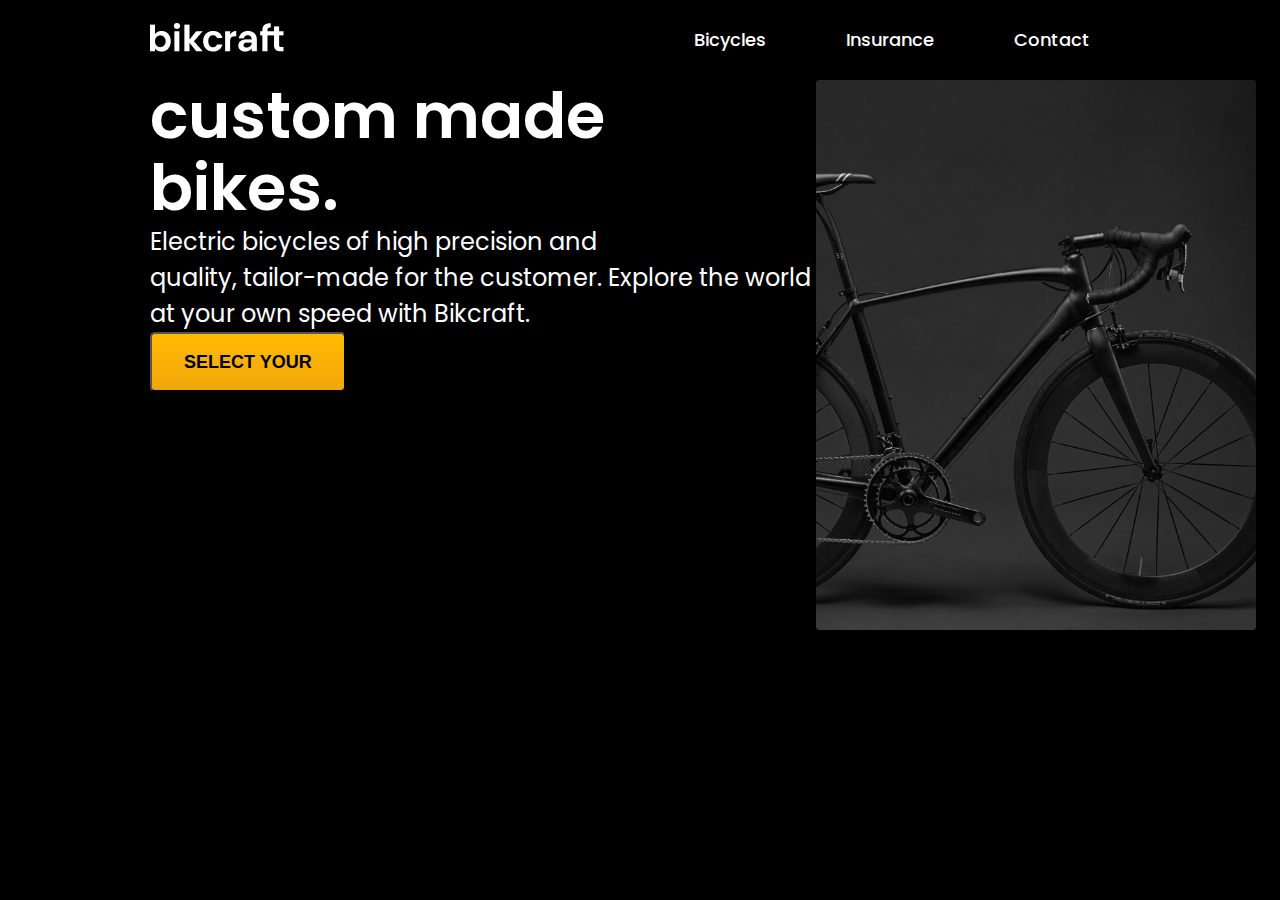
==== index.html @ d9b45c1e "bicycle-project start" ====
<!DOCTYPE html>
<html lang="en">

<head>
  <meta charset="UTF-8">
  <meta http-equiv="X-UA-Compatible" content="IE=edge">
  <meta name="viewport" content="width=device-width, initial-scale=1.0">
  <title>Bicycle</title>
  <link rel="stylesheet" href="style.css">
</head>

<body>
  <!-- header and Home start -->
  <header>
    <!-- Nav Start -->
    <nav>
      <div class="logo">
        <img src="./images/logo.png" alt="">
      </div>
      <ul>
        <li><a href="">Bicycles</a></li>
        <li><a href="">Insurance</a></li>
        <li><a href="">Contact</a></li>
      </ul>
      <div class="menu-bar">
        <img src="./images/menu-bar.png" alt="menu-bar">
      </div>
    </nav>
    <!-- Nav End -->

    <!-- home section start -->
      <section class="home">
        <div class="home-text">
          <h1>custom made <br> bikes.</h1>
          <p>
            Electric bicycles of high precision and <br> quality, tailor-made for the customer. Explore the world <br> at your own speed with Bikcraft.</p>
            <div class="home-btn">
              <button>select your</button>
            </div>
        </div>
        <div class="home-img">
          <img src="./images/home-img.svg" alt="">
        </div>
      </section>
    <!-- home section end -->
  </header>
  <!-- header and Home End -->



  
  

</body>

</html>
---- style.css ----
@import url('https://fonts.googleapis.com/css2?family=Poppins&display=swap');

:root{
  --display: flex;
  --justify: center;
  --align: center;
}
*{
  margin: 0;
  padding: 0;
  box-sizing: border-box;
}
body{
  font-family: 'Poppins', sans-serif;
  color: #FFFFFF;
  font-style: normal;
}

/* header part Start */
header{
  height: 100vh;
  background: #000000;
  padding: 0 150px;
  
}
nav{
  height: 80px;
  display: var(--display);
  justify-content: space-between;
  align-items: var(--align);
}
ul{
  list-style: none;
  display: var(--display);
}
ul li a{
  text-decoration: none;
  padding: 32px 40px;
  font-weight: 500;
  font-size: 18px;
  line-height: 32px;
  color: #FFFFFF;
}
.menu-bar{
  display: none;
}
/* navbar end */
/* Home section start */
.home{
  display: var(--display);
  position: relative;
}
.home-text{
  
}
.home-text h1{
  font-weight: 600;
  font-size: 64px;
  line-height: 72px;
}
.home-text p{
  font-weight: 400;
  font-size: 24px;
  line-height: 36px;
}
.home-text button{
  background: linear-gradient(180deg, #FFBB00 0%, #F2A60C 100%);
  border-radius: 5px;
  padding: 16px 32px;
  font-weight: 600;
  font-size: 18px;
  line-height: 24px;
  text-transform: uppercase;
}
.home-img img{
  width: 450px;
  height: 550px;
  position: absolute;
}

/* home section end */













/* media query start */

/* 1024px */
@media screen and (max-width: 1024px) {
  header{
    justify-content: var(--justify);
    padding: 0 10px;
  }
}


/* 768px */
@media screen and (max-width: 768px) {
 .menu-bar{
  display: block;
 } 
 nav ul{
  display: none;
 }
}
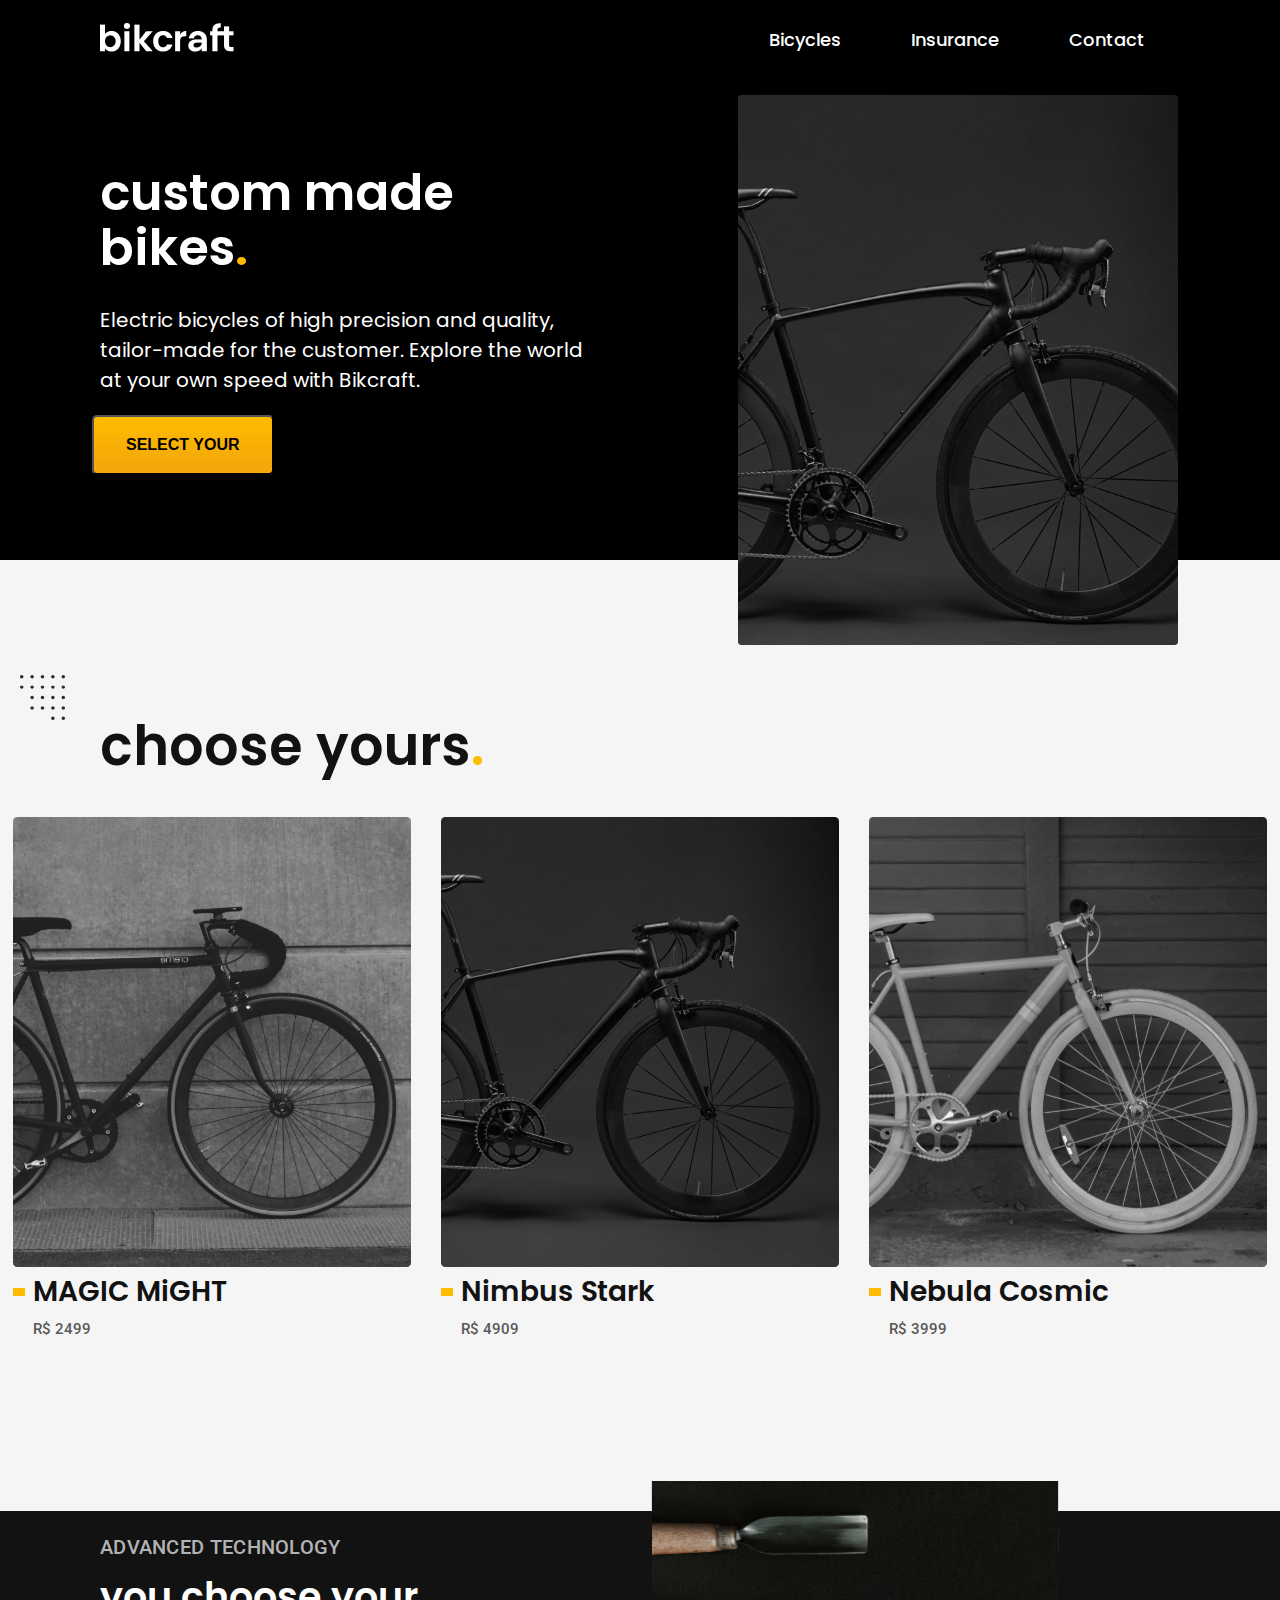
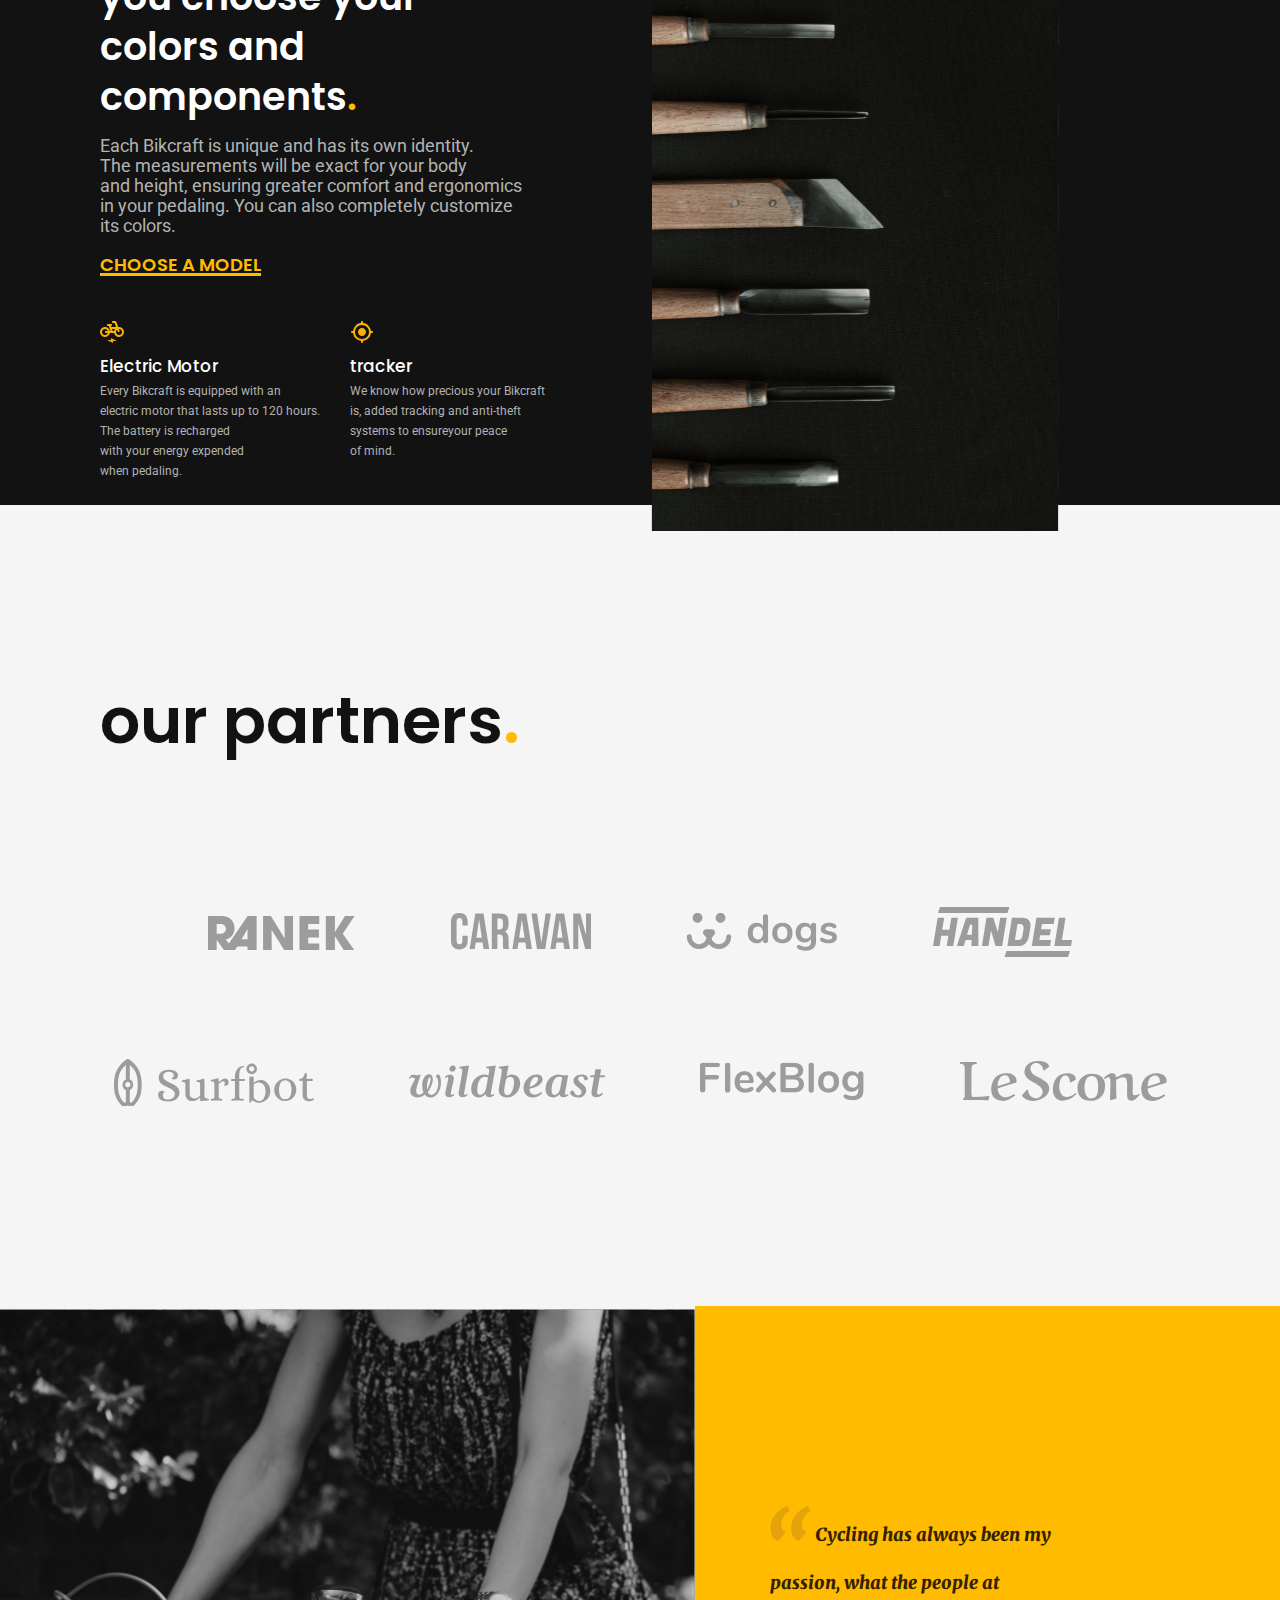
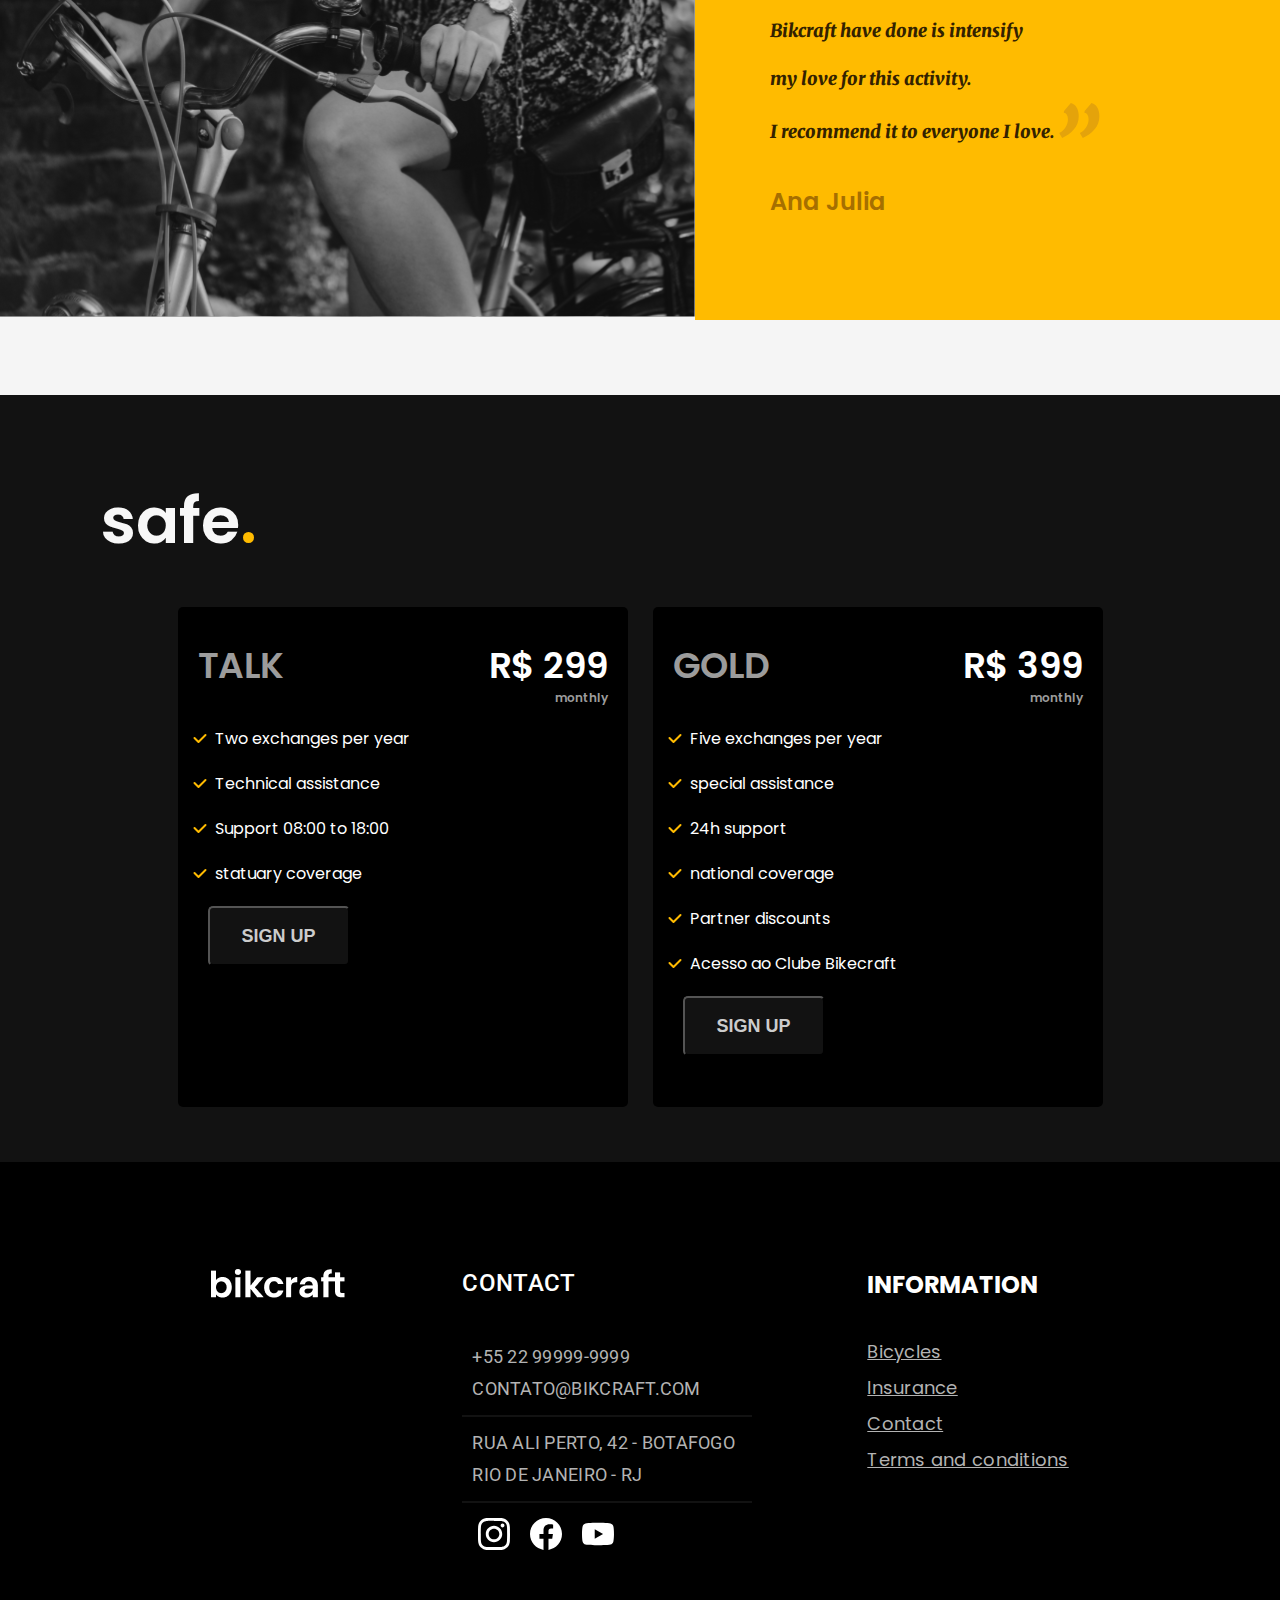
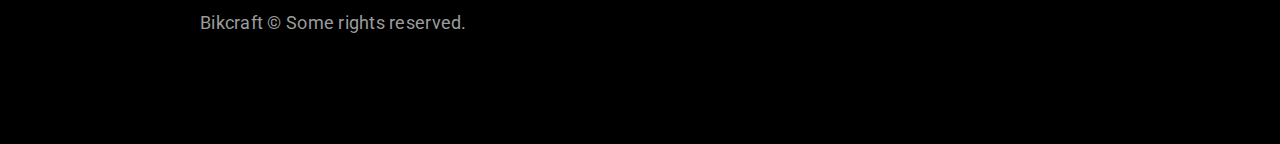
==== commit 3db40fb1: "- first page complete" ====
--- a/index.html
+++ b/index.html
@@ -27,29 +27,243 @@
       </div>
     </nav>
     <!-- Nav End -->
-
-    <!-- home section start -->
-      <section class="home">
-        <div class="home-text">
-          <h1>custom made <br> bikes.</h1>
-          <p>
-            Electric bicycles of high precision and <br> quality, tailor-made for the customer. Explore the world <br> at your own speed with Bikcraft.</p>
-            <div class="home-btn">
-              <button>select your</button>
-            </div>
-        </div>
-        <div class="home-img">
-          <img src="./images/home-img.svg" alt="">
-        </div>
-      </section>
-    <!-- home section end -->
   </header>
-  <!-- header and Home End -->
-
-
-
-  
-  
+  <!-- header End -->
+
+  <!-- home section start -->
+  <section class="home">
+    <div class="home-text">
+      <h1>custom made <br> bikes<span>.</span></h1>
+      <p>
+        Electric bicycles of high precision and quality, <br> tailor-made for the customer. Explore the world <br> at
+        your own speed with Bikcraft.</p>
+      <div class="home-btn">
+        <button>select your</button>
+      </div>
+    </div>
+    <div class="home-img">
+      <img src="./images/home-img.svg" alt="">
+    </div>
+    <div class="design">
+      <img src="./images/dec.svg" alt="">
+    </div>
+  </section>
+  <!-- home section end -->
+
+  <!-- choise section start -->
+
+  <section class="choises">
+    <h1>CHOOSE YOURS<span>.</span></h1>
+    <div class="choise-lists">
+      <div class="choise-list">
+        <img src="./images/cycle1.svg" alt="">
+        <div class="title">
+          <div class="line"> </div>
+          <p>MAGIC MiGHT</p>
+        </div>
+        <h6>R$ 2499</h6>
+      </div>
+      <div class="choise-list">
+        <img src="./images/cycle2.svg" alt="">
+        <div class="title">
+          <div class="line"> </div>
+          <p>Nimbus Stark</p>
+        </div>
+        <h6>R$ 4909</h6>
+      </div>
+      <div class="choise-list">
+        <img src="./images/cycle3.svg" alt="">
+        <div class="title">
+          <div class="line"> </div>
+          <p>Nebula Cosmic</p>
+        </div>
+        <h6>R$ 3999</h6>
+      </div>
+    </div>
+  </section>
+  <!-- choise section end -->
+  <!-- components section start -->
+  <section class="components">
+
+    <div class="components-details">
+      <h3>Advanced technology</h3>
+      <h2>You choose your <br> colors and <br> components<span>.</span></h2>
+      <p>Each Bikcraft is unique and has its own identity. <br> The measurements will be exact for your body <br> and
+        height, ensuring greater comfort and ergonomics <br> in your pedaling. You can also completely customize <br>
+        its colors.</p>
+      <h6> <a href="">CHOOSE A MODEL</a></h6>
+      <div class="choise-components">
+        <div class="component">
+          <img src="./images/eletrica.svg" alt="">
+          <h4>Electric Motor</h4>
+          <p>Every Bikcraft is equipped with an <br> electric motor that lasts up to 120 hours. <br> The battery is
+            recharged <br> with your energy expended <br> when pedaling.</p>
+        </div>
+        <div class="component">
+          <img src="./images/rastreador.svg" alt="">
+          <h4>tracker</h4>
+          <p>We know how precious your Bikcraft <br> is, added tracking and anti-theft <br> systems to ensureyour peace
+            <br> of mind.</p>
+        </div>
+      </div>
+    </div>
+
+    <div class="components-imgs">
+      <img src="./images/components.svg" alt="">
+    </div>
+  </section>
+  <!-- components section End -->
+
+  <!-- our-partners section strat -->
+  <section class="our-partners">
+    <h3>Our partners<span>.</span></h3>
+    <div class="partners-list">
+      <div class="partner-list">
+        <img src="./images/ranek.svg" alt="">
+        <img src="./images/caravan.svg" alt="">
+        <img src="./images/dogs.svg" alt="">
+        <img src="./images/handel.svg" alt="">
+      </div>
+      <div class="partner-list">
+        <img src="./images/surfbot.svg" alt="">
+        <img src="./images/wildbeast.svg" alt="">
+        <img src="./images/flexblog.svg" alt="">
+        <img src="./images/lescone.svg" alt="">
+      </div>
+    </div>
+  </section>
+  <!-- our-partners section end -->
+
+  <!-- testimonial section start -->
+  <section class="testimonial">
+    <div class="testimonial-img">
+      <img src="./images/testimonial.svg" alt="">
+    </div>
+    <div class="testimonial-text">
+      <img src="./images/“.svg" alt="">
+      <p>
+        Cycling has always been my <br> passion, what the people at <br> Bikcraft have done is intensify <br> my love
+        for this activity. <br> I recommend it to everyone I love.</p>
+      <img src="./images/”.svg" alt="">
+      <h4>Ana Julia</h4>
+    </div>
+  </section>
+  <!-- testimonial section end -->
+  <!-- plans section start -->
+  <section class="our-plans">
+    <h1>safe<span>.</span></h1>
+    <div class="plans">
+
+      <div class="plan">
+        <div class="name-price">
+          <h3>TALK</h3>
+          <div>
+            <h2>R$ 299</h2>
+            <p>monthly</p>
+          </div>
+        </div>
+
+        <div class="features">
+          <img src="./images/truemark.svg" alt="">
+          <p>Two exchanges per year</p>
+        </div>
+        <div class="features">
+          <img src="./images/truemark.svg" alt="">
+          <p>Technical assistance</p>
+        </div>
+        <div class="features">
+          <img src="./images/truemark.svg" alt="">
+          <p>Support 08:00 to 18:00</p>
+        </div>
+        <div class="features">
+          <img src="./images/truemark.svg" alt="">
+          <p>statuary coverage</p>
+        </div>
+        <div class="sign-up-btn">
+          <button>SIGN UP</button>
+        </div>
+      </div>
+
+      <div class="plan">
+        <div class="name-price">
+          <h3>GOLD
+          </h3>
+          <div>
+            <h2>R$ 399</h2>
+            <p>monthly</p>
+          </div>
+        </div>
+        <div class="features">
+          <img src="./images/truemark.svg" alt="">
+          <p>
+            Five exchanges per year</p>
+        </div>
+        <div class="features">
+          <img src="./images/truemark.svg" alt="">
+          <p>special assistance</p>
+        </div>
+        <div class="features">
+          <img src="./images/truemark.svg" alt="">
+          <p>
+            24h support</p>
+        </div>
+        <div class="features">
+          <img src="./images/truemark.svg" alt="">
+          <p>
+            national coverage</p>
+        </div>
+        <div class="features">
+          <img src="./images/truemark.svg" alt="">
+          <p>
+            Partner discounts</p>
+        </div>
+        <div class="features">
+          <img src="./images/truemark.svg" alt="">
+          <p>
+            Acesso ao Clube Bikecraft</p>
+        </div>
+        <div class="sign-up-btn">
+          <button>SIGN UP</button>
+        </div>
+      </div>
+    </div>
+  </section>
+  <!-- plans section end -->
+  <!-- footer section start -->
+  <footer>
+    <div class="footer-items">
+      <div class="logo">
+        <img src="./images/logo.png" alt="">
+      </div>
+      <div class="contact">
+        <h2>Contact</h2>
+        <div class="address">
+          <p>+55 22 99999-9999 <br>
+            contato@bikcraft.com</p>
+           <div class="line1"></div>
+           <p>Rua Ali Perto, 42 - Botafogo <br>
+            Rio de Janeiro - RJ</p> 
+        </div>
+          <div class="line2"></div>
+          <div class="social-media">
+            <img src="./images/instagram.svg" alt="">
+            <img src="./images/facebook.svg" alt="">
+            <img src="./images/youtube.svg" alt="">
+          </div>
+      </div>
+      <div class="information">
+        <h2>INFORMATION</h2>
+        <div class="information-list">
+          <p><a href="">Bicycles</a></p>
+        <p><a href="">Insurance</a></p>
+        <p><a href="">Contact</a></p>
+        <p><a href="">Terms and conditions</a></p>
+        </div>
+      </div>
+    </div>
+    <h5>Bikcraft © Some rights reserved.</h5>
+  </footer>
+  <!-- footer section End -->
 
 </body>
 
--- a/style.css
+++ b/style.css
@@ -1,5 +1,6 @@
 @import url('https://fonts.googleapis.com/css2?family=Poppins&display=swap');
-
+@import url('https://fonts.googleapis.com/css2?family=Roboto&display=swap');
+@import url('https://fonts.googleapis.com/css2?family=Merriweather&display=swap');
 :root{
   --display: flex;
   --justify: center;
@@ -14,14 +15,18 @@
   font-family: 'Poppins', sans-serif;
   color: #FFFFFF;
   font-style: normal;
-}
-
+  background: #F5F5F5;
+}
+button:hover{
+  background: linear-gradient(180deg, #ffffff 0%, #fffff9 100%)
+  !important;
+  cursor: pointer;
+}
 /* header part Start */
+
 header{
-  height: 100vh;
   background: #000000;
-  padding: 0 150px;
-  
+  padding: 0 100px;
 }
 nav{
   height: 80px;
@@ -35,10 +40,10 @@
 }
 ul li a{
   text-decoration: none;
-  padding: 32px 40px;
+  padding: 32px 35px;
   font-weight: 500;
   font-size: 18px;
-  line-height: 32px;
+  line-height: 30px;
   color: #FFFFFF;
 }
 .menu-bar{
@@ -47,38 +52,400 @@
 /* navbar end */
 /* Home section start */
 .home{
-  display: var(--display);
-  position: relative;
+  padding: 0 100px;
+  background-color: #000000; 
 }
 .home-text{
-  
+  padding: 85px 0;
 }
 .home-text h1{
   font-weight: 600;
-  font-size: 64px;
-  line-height: 72px;
+  font-size: 50px;
+  line-height: 55px;
+  padding-bottom: 30px;
 }
 .home-text p{
   font-weight: 400;
-  font-size: 24px;
-  line-height: 36px;
+  font-size: 20px;
+  line-height: 30px;
+  padding-bottom: 20px;
+}
+span{
+  color: #FFBB00;
+}
+.home-btn{
+  margin-left: -8px;
 }
 .home-text button{
   background: linear-gradient(180deg, #FFBB00 0%, #F2A60C 100%);
   border-radius: 5px;
   padding: 16px 32px;
   font-weight: 600;
-  font-size: 18px;
+  font-size: 16px;
   line-height: 24px;
   text-transform: uppercase;
 }
+.home-img{
+  position: absolute;
+  right: 8%;
+  top: 95px;
+}
 .home-img img{
-  width: 450px;
+  width: 100%;
   height: 550px;
+}
+.design img{
+  width: 45px;
+  height: 45px;
+}
+.design{
   position: absolute;
-}
-
+  top: 75%;
+  left: 20px;
+}
 /* home section end */
+/* choise section start */
+ .choises{
+  margin-top: 150px;
+  color: #121212;
+ }
+ .choises h1{
+  padding-left: 100px;
+  font-weight: 600;
+  font-size: 54px;
+  line-height: 72px;
+  text-transform: lowercase;
+ }
+ .line{
+  width: 12px;
+  height: 8px;
+  background: #FFBB00;
+ }
+.title{
+  display: var(--display);
+  align-items: var(--align);
+  gap: 8px;
+ }
+ .choise-list img{
+    width: 40 0px;
+    height: 450px;
+ }
+ .choise-lists{
+  display: var(--display);
+  justify-content: var(--justify);
+  gap: 30px;
+  padding-top: 35px;
+  padding-bottom: 70px;
+  flex-wrap: wrap;
+ }
+ .choise-list p{
+  font-weight: 600;
+  font-size: 28px;
+  line-height: 36px;
+ }
+ .choise-list h6{
+  font-family: 'Roboto';
+  font-style: normal;
+  font-weight: 500;
+  font-size: 15px;
+  line-height: 24px;
+  color: #595959;
+  padding-left: 20px;
+  padding-top: 7px;
+ }
+/* choise section End */
+
+/* components section start  */
+ .components{
+  background: #121212;
+  margin-top: 100px;
+  position: relative;
+ }
+ .components-details{
+  padding-left: 100px;
+  padding-top: 25px;
+  padding-bottom: 10px;
+ }
+ .components-details h3{
+  font-family: 'Roboto';
+  font-weight: 500;
+  font-size: 20px;
+  line-height: 22px;
+  letter-spacing: 0.015em;
+  text-transform: uppercase;
+  color: #B3B3B3;
+  padding-bottom: 14px;
+ }
+ .components-details h2{
+  font-weight: 600;
+  font-size: 38px;
+  line-height: 50px;
+  text-transform: lowercase;
+  color: #FFFFFF;
+  padding-bottom: 14px;
+ }
+ .components-details p{
+  font-family: 'Roboto';
+  font-weight: 400;
+  font-size: 18px;
+  line-height: 20px;
+  color: #B3B3B3;
+  padding-bottom: 14px;
+ }
+ .components-details h6 a{
+  font-weight: 600;
+  font-size: 18px;
+  line-height: 30px;
+  color: #FFBB00;
+  text-decoration: underline;
+  text-decoration-thickness: 3px;
+ }
+ .choise-components{
+  padding-top: 40px;
+  display: var(--display);
+  gap: 30px;
+ }
+ .choise-components h4{
+  font-weight: 500;
+  font-size: 17px;
+  line-height: 30px;
+  color: #FFFFFF;  
+ }
+ .choise-components p{
+  font-family: 'Roboto';
+  font-style: normal;
+  font-weight: 400;
+  font-size: 12px;
+  line-height: 20px;
+  color: #B3B3B3;
+ }
+.components-imgs img{
+  width: 950px;
+  height: 650px;
+  padding-left: 100px
+}
+  .components-imgs{
+    position: absolute;
+    top: -30px;
+    right: 0;
+  }
+/* components section end  */
+
+/* our-partners css start */
+.our-partners{
+  margin-top: 105px;
+  color: #121212;
+  padding: 75px 0;
+}
+.our-partners h3{
+  font-weight: 600;
+  font-size: 64px;
+  line-height: 72px;
+  text-transform: lowercase;
+  padding-left: 100px;
+}
+.partners-list{
+  padding-top: 100px;
+}
+.partner-list{
+  display: flex;
+  justify-content: center;
+  flex-wrap: wrap;
+  padding: 50px 0;
+  gap: 95px;
+}
+
+/* our-partners css end */
+
+/* testimonial css start */
+  .testimonial{
+    width: 100%;
+    display: flex;
+    color: #000000;
+    justify-content: center;
+    padding: 75px 0;
+  }
+  .testimonial-text{
+    width: 50%;
+    background: #FFBB00;
+    padding: 200px 50px 50px 75px;
+    text-align: justify;
+  }
+  .testimonial-img img{
+    width: 100%;
+    height: 100%
+  }
+  .testimonial-text p{
+    font-family: 'Merriweather', serif;
+    font-style: italic;
+    font-weight: 900;
+    font-size: 18px;
+    line-height: 48px;
+    color: #332200;
+    display: inline;
+  }
+  .testimonial-text h4{
+    font-style: normal;
+font-weight: 600;
+font-size: 24px;
+line-height: 32px;
+color: #A66F00;
+padding-top: 30px;
+  }
+/* testimonial css End */
+
+/* plans css start */
+  .our-plans{
+    position: relative;
+    padding: 55px 0;
+    background: #121212;
+  }
+  .our-plans h1{
+    padding-left: 100px;
+    font-style: normal;
+    font-weight: 600;
+    font-size: 64px;
+    line-height: 72px;
+    color: #F7F7F7;
+    padding-bottom: 50px;
+    padding-top: 35px;
+  }
+  .plan{
+    width: 450px;
+    height: 500px;
+    background: #000000;
+    border-radius: 5px;
+    padding: 15px 0;
+  }
+  .name-price{
+    display: flex;
+    justify-content: space-between;
+    padding: 20px;
+  }
+  .name-price h3{
+    font-weight: 600;
+    font-size: 36px;
+    line-height: 48px;
+    color: #9C9C9C;
+  }
+  .name-price h2{
+    font-weight: 600;
+    font-size: 36px;
+    line-height: 48px;
+    color: #FFFFFF;
+  }
+  .name-price p{
+    font-weight: 600;
+    font-size: 12px;
+    line-height: 16px;
+    color: #9C9C9C;
+    text-align: end;
+  }
+  .features{
+    display: flex;
+    padding-bottom: 20px;
+    padding-left: 15px;
+  }
+  .features p{
+    padding-left: 8px;
+  }
+  .our-plans button{
+    padding: 16px 32px;
+    background: #121212;
+    border-radius: 5px;
+    font-weight: 600;
+    font-size: 18px;
+    line-height: 24px;
+    text-transform: uppercase;
+    color: #CCCCCC;
+  }
+  .sign-up-btn{
+    padding-left: 30px;
+  }
+  .plans{
+    display: flex;
+    justify-content: center;
+    gap: 25px;
+  }
+.plan:hover
+{
+  cursor: pointer;
+}
+  .plan:hover h3{
+    color: #FFBB00;
+    cursor: pointer;
+  }
+  .plan:hover button{
+    background-color: #FFBB00;
+    color: #121212;
+  }
+/* plans css End */
+
+/* footer section css start */
+  footer{
+    background-color: #000000;
+    padding: 105px 0;
+  }
+  .line1,.line2{
+    width: 290px;
+    height: 2px;
+    background: #121212;
+  }
+  .footer-items{
+    display: flex;
+    justify-content: center;
+    gap: 115px;
+  }
+  .contact h2{
+    font-family: 'Roboto';
+    font-weight: 500;
+    font-size: 24px;
+    line-height: 32px;
+    letter-spacing: 0.015em;
+    text-transform: uppercase;
+    color: #FFFFFF;
+  }
+  .contact p{
+    font-family: 'Roboto';
+    font-style: normal;
+    font-weight: 400;
+    font-size: 18px;
+    line-height: 32px;
+    letter-spacing: 0.015em;
+    text-transform: uppercase;
+    color: #B3B3B3;
+    padding: 10px;
+  }
+  .social-media{
+    padding-top: 15px;
+  }
+  .social-media img{
+    padding-left: 16px;
+  }
+  .information-list{
+    padding-top: 32px;
+  }
+  .address{
+    padding-top: 32px;
+  }
+  .information-list p a{
+    font-weight: 400;
+    font-size: 18px;
+    line-height: 36px;
+    letter-spacing: 0.015em;
+    color: #B3B3B3;
+  }
+  footer h5{
+    padding-top: 50px;
+    font-family: 'Roboto';
+    font-weight: 400;
+    font-size: 18px;
+    line-height: 32px;
+    letter-spacing: 0.015em;
+    color: #9C9C9C;
+    padding-left: 200px;
+  }
+/* footer section css End */
 
 
 
@@ -111,4 +478,147 @@
  nav ul{
   display: none;
  }
+ .home-img img{
+  height: 100%;
+ }
+ .home{
+  flex-direction: column-reverse;
+  gap: 0;
+ }
+ .home-text{
+  padding-top: 0;
+ }
+ .design{
+  display: none;
+ }
+ .our-partners{
+  padding: 15px;
+ }
+ .partners-list{
+  padding: 0;
+ }
+ .partner-list{
+  padding: 15px 0;
+  gap: 55px;
+ }
+ .our-partners h3{
+  text-align: center;
+  padding: 15px;
+ }
+ .our-plans h1{
+  text-align: center;
+  padding: 25px;
+ }
+ .plans{
+  flex-direction: column;
+  align-items: center;
+ }
+}
+
+
+
+/* 1100px */
+@media screen and (max-width: 1100px) {
+  header{
+    height: 100%;
+  }
+  .home{
+    display: flex;
+    flex-direction: column-reverse;
+    align-items: center;
+  }
+  .home-img img{
+    width: 100%;
+  }
+  .home-text{
+    padding-top: 0;
+  }
+  .home-img{
+    position: static;
+  }
+  .choises h1{
+    text-align: center;
+    padding: 0;
+  }
+  .testimonial{
+    flex-direction: column;
+  }
+  .testimonial-text{
+    width: 100%;
+    text-align: center;
+    padding: 15px 0;
+  }
+}
+
+/* 440px */
+
+@media screen and (max-width: 440px) {
+  .choises{
+    margin: 0;
+  }
+  .choise-list{
+    padding: 15px;
+  }
+  .choise-list img{
+    width: 100%;
+    height: 100%;
+  }
+  .plan{
+    width: 100%;
+  }
+}
+
+@media screen and (max-width: 1170px) {
+  .components{
+    display: var(--display);
+    flex-direction: column-reverse;
+    align-items: center;
+    padding: 15px;
+  }
+  .components-details{
+    padding: 0;
+  }
+  .components-imgs img{
+    padding-left: 0;
+    width: 100%;
+    height: 100%;
+  }
+  .components-imgs{
+    position: static;
+  }
+
+}
+
+
+/* 992px */
+
+@media screen and (max-width: 992px) {
+  footer{
+    padding: 10px;
+  }
+  .footer-items{
+    flex-direction: column;
+    align-items: center;
+    padding: 15px;
+    gap: 10px;
+  }
+  .footer-items h2{
+    text-align: center;
+  }
+  .address{
+    padding: 15px;
+    text-align: center;
+  }
+  .information-list{
+    padding: 15px;
+    text-align: center;
+  }
+  .social-media{
+    display: flex;
+    justify-content: center;
+  }
+  footer h5{
+    text-align: center;
+    padding: 0;
+  }
 }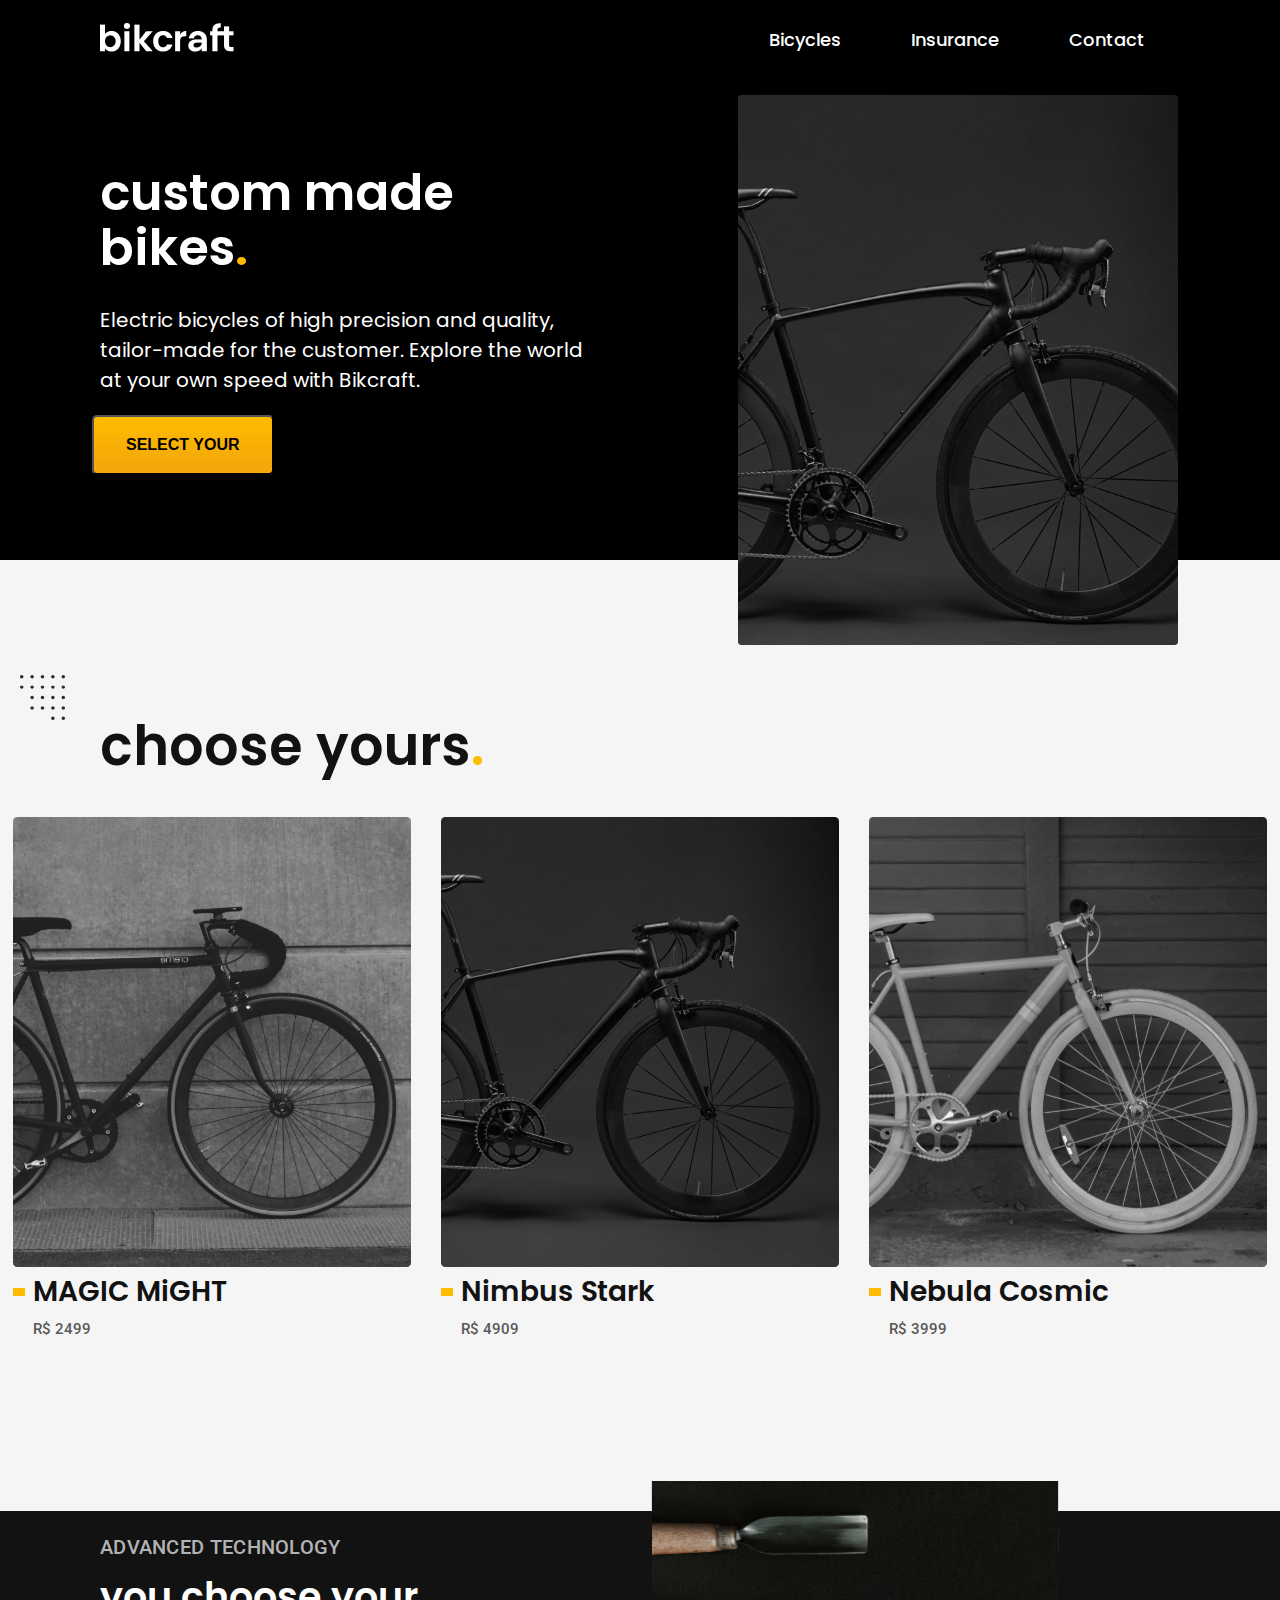
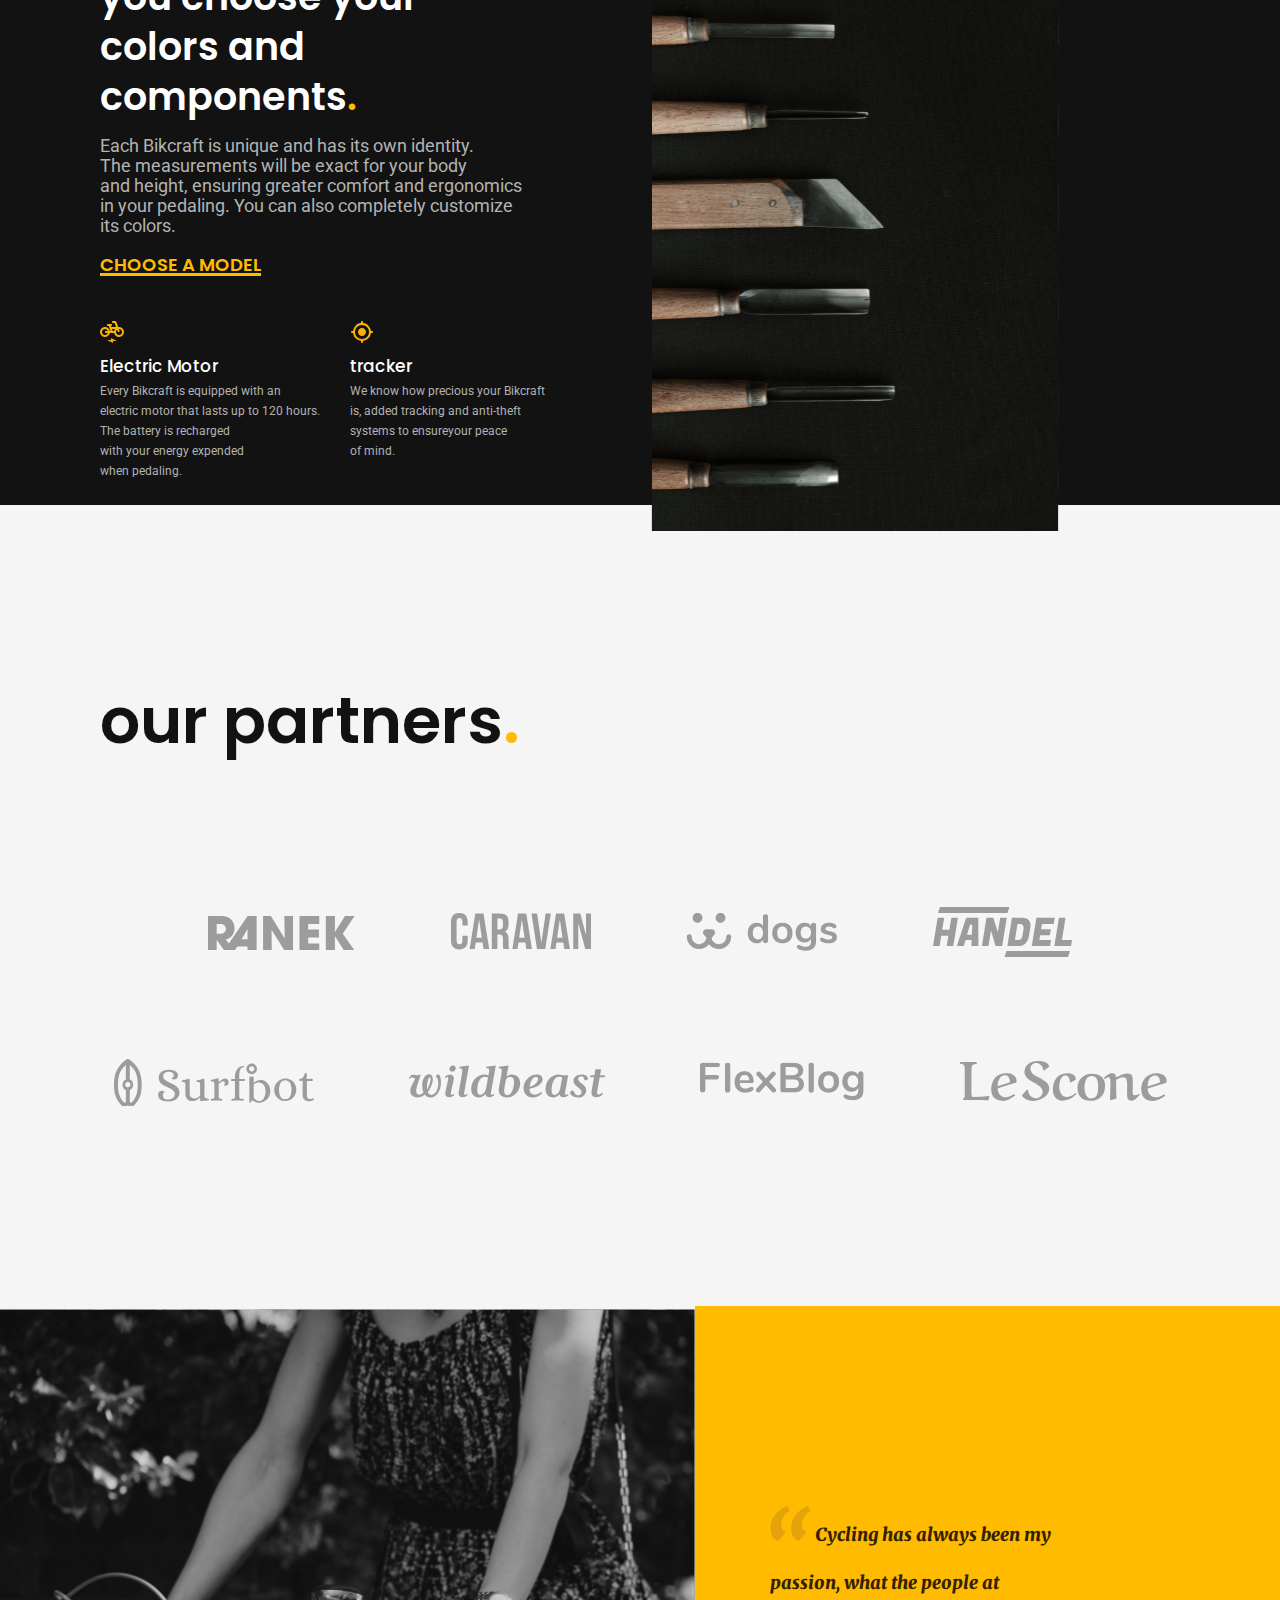
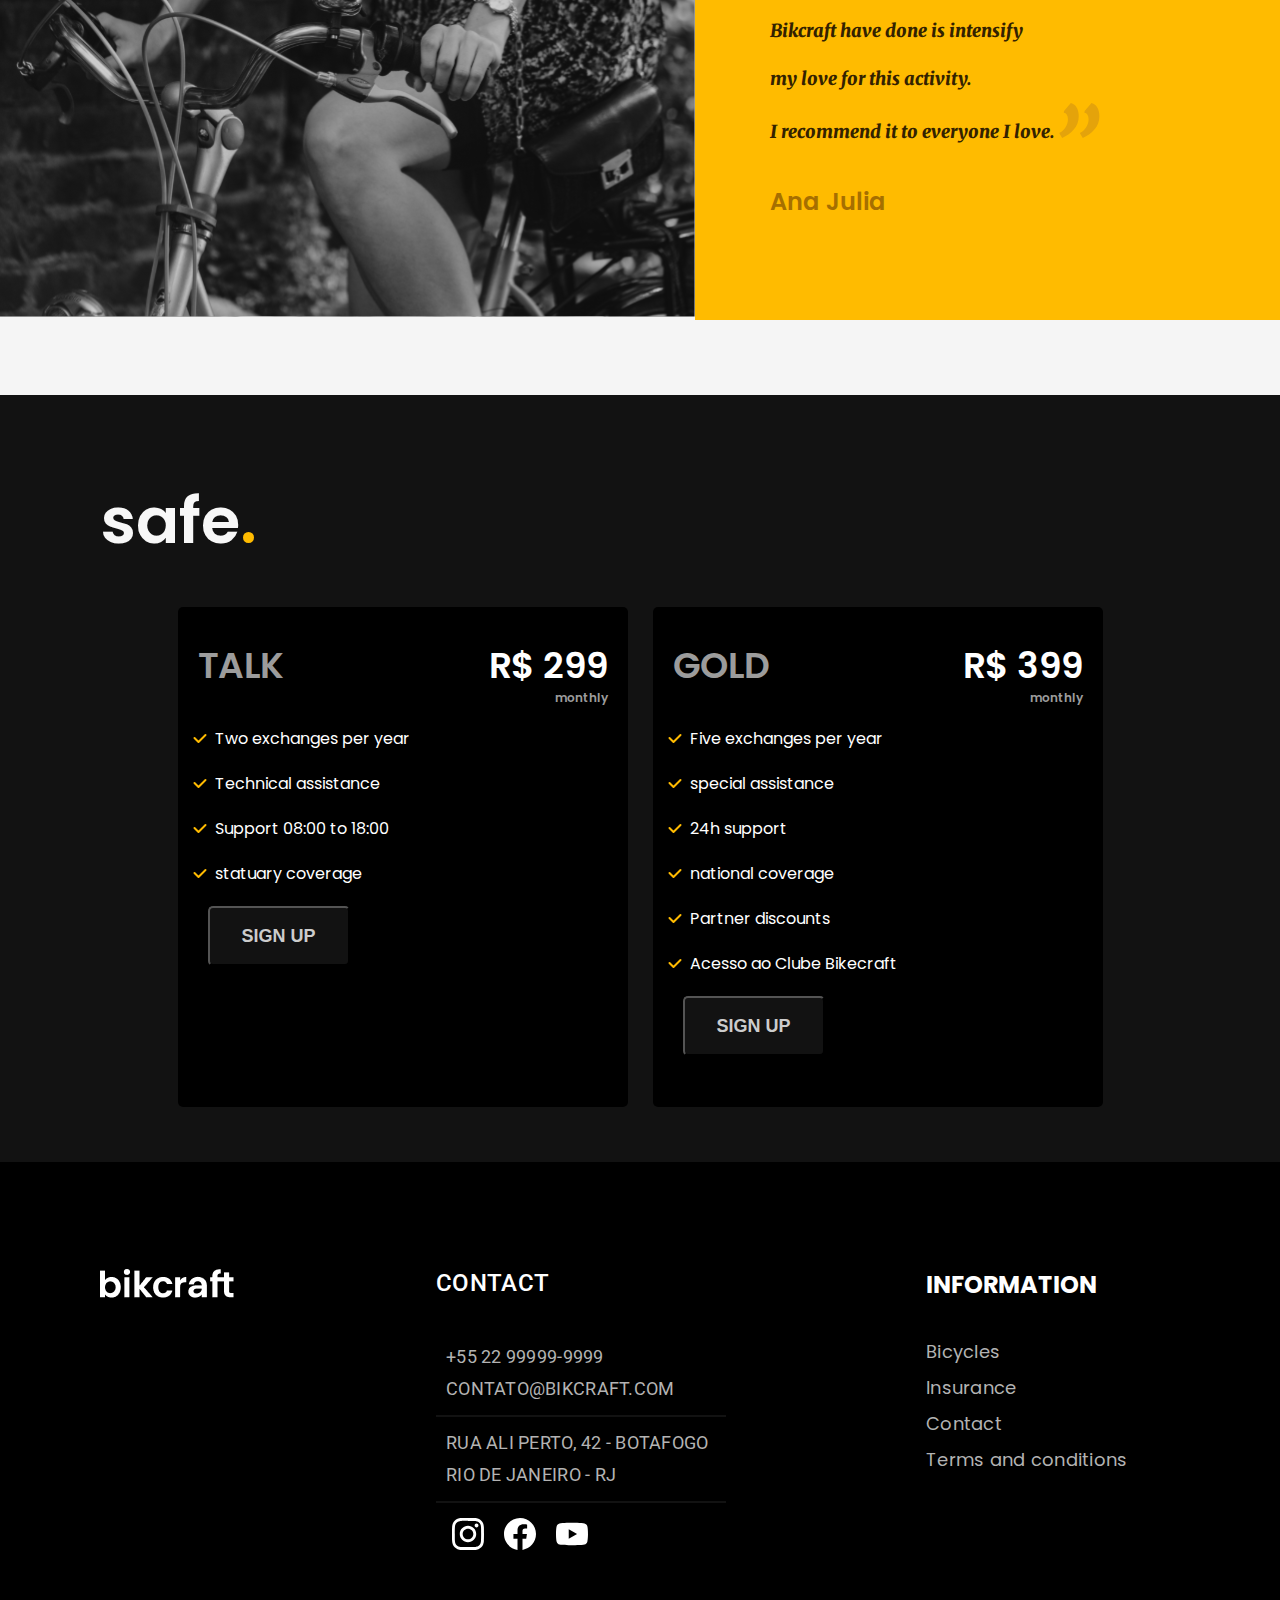
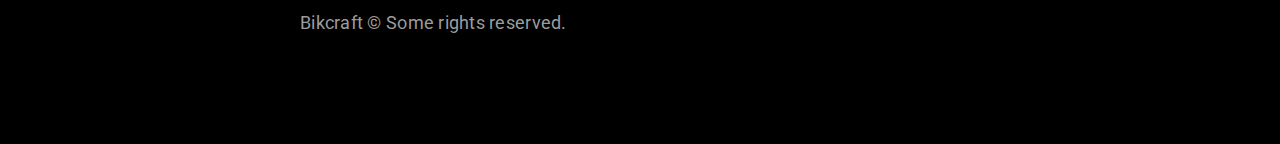
==== commit e09b4000: "second and third page complete" ====
--- a/index.html
+++ b/index.html
@@ -10,7 +10,7 @@
 </head>
 
 <body>
-  <!-- header and Home start -->
+  <!-- header start -->
   <header>
     <!-- Nav Start -->
     <nav>
@@ -18,7 +18,7 @@
         <img src="./images/logo.png" alt="">
       </div>
       <ul>
-        <li><a href="">Bicycles</a></li>
+        <li><a href="./bicycles.html">Bicycles</a></li>
         <li><a href="">Insurance</a></li>
         <li><a href="">Contact</a></li>
       </ul>
--- a/style.css
+++ b/style.css
@@ -22,6 +22,15 @@
   !important;
   cursor: pointer;
 }
+nav a:hover{
+  text-decoration: underline;
+  text-decoration-color: #F7F7F7;
+  text-decoration-thickness: 4px;
+  color: #ffd6d6;
+}
+span{
+  color: #FFBB00;
+}
 /* header part Start */
 
 header{
@@ -70,9 +79,7 @@
   line-height: 30px;
   padding-bottom: 20px;
 }
-span{
-  color: #FFBB00;
-}
+
 .home-btn{
   margin-left: -8px;
 }
@@ -384,7 +391,7 @@
 /* footer section css start */
   footer{
     background-color: #000000;
-    padding: 105px 0;
+    padding: 105px 100px;
   }
   .line1,.line2{
     width: 290px;
@@ -393,8 +400,7 @@
   }
   .footer-items{
     display: flex;
-    justify-content: center;
-    gap: 115px;
+    gap: 200px;
   }
   .contact h2{
     font-family: 'Roboto';
@@ -434,6 +440,7 @@
     line-height: 36px;
     letter-spacing: 0.015em;
     color: #B3B3B3;
+    text-decoration: none;
   }
   footer h5{
     padding-top: 50px;
@@ -519,9 +526,6 @@
 
 /* 1100px */
 @media screen and (max-width: 1100px) {
-  header{
-    height: 100%;
-  }
   .home{
     display: flex;
     flex-direction: column-reverse;
@@ -547,6 +551,12 @@
     width: 100%;
     text-align: center;
     padding: 15px 0;
+  }
+  .footer{
+    padding: 0;
+  }
+  .footer-items{
+    gap: 100px;
   }
 }
 
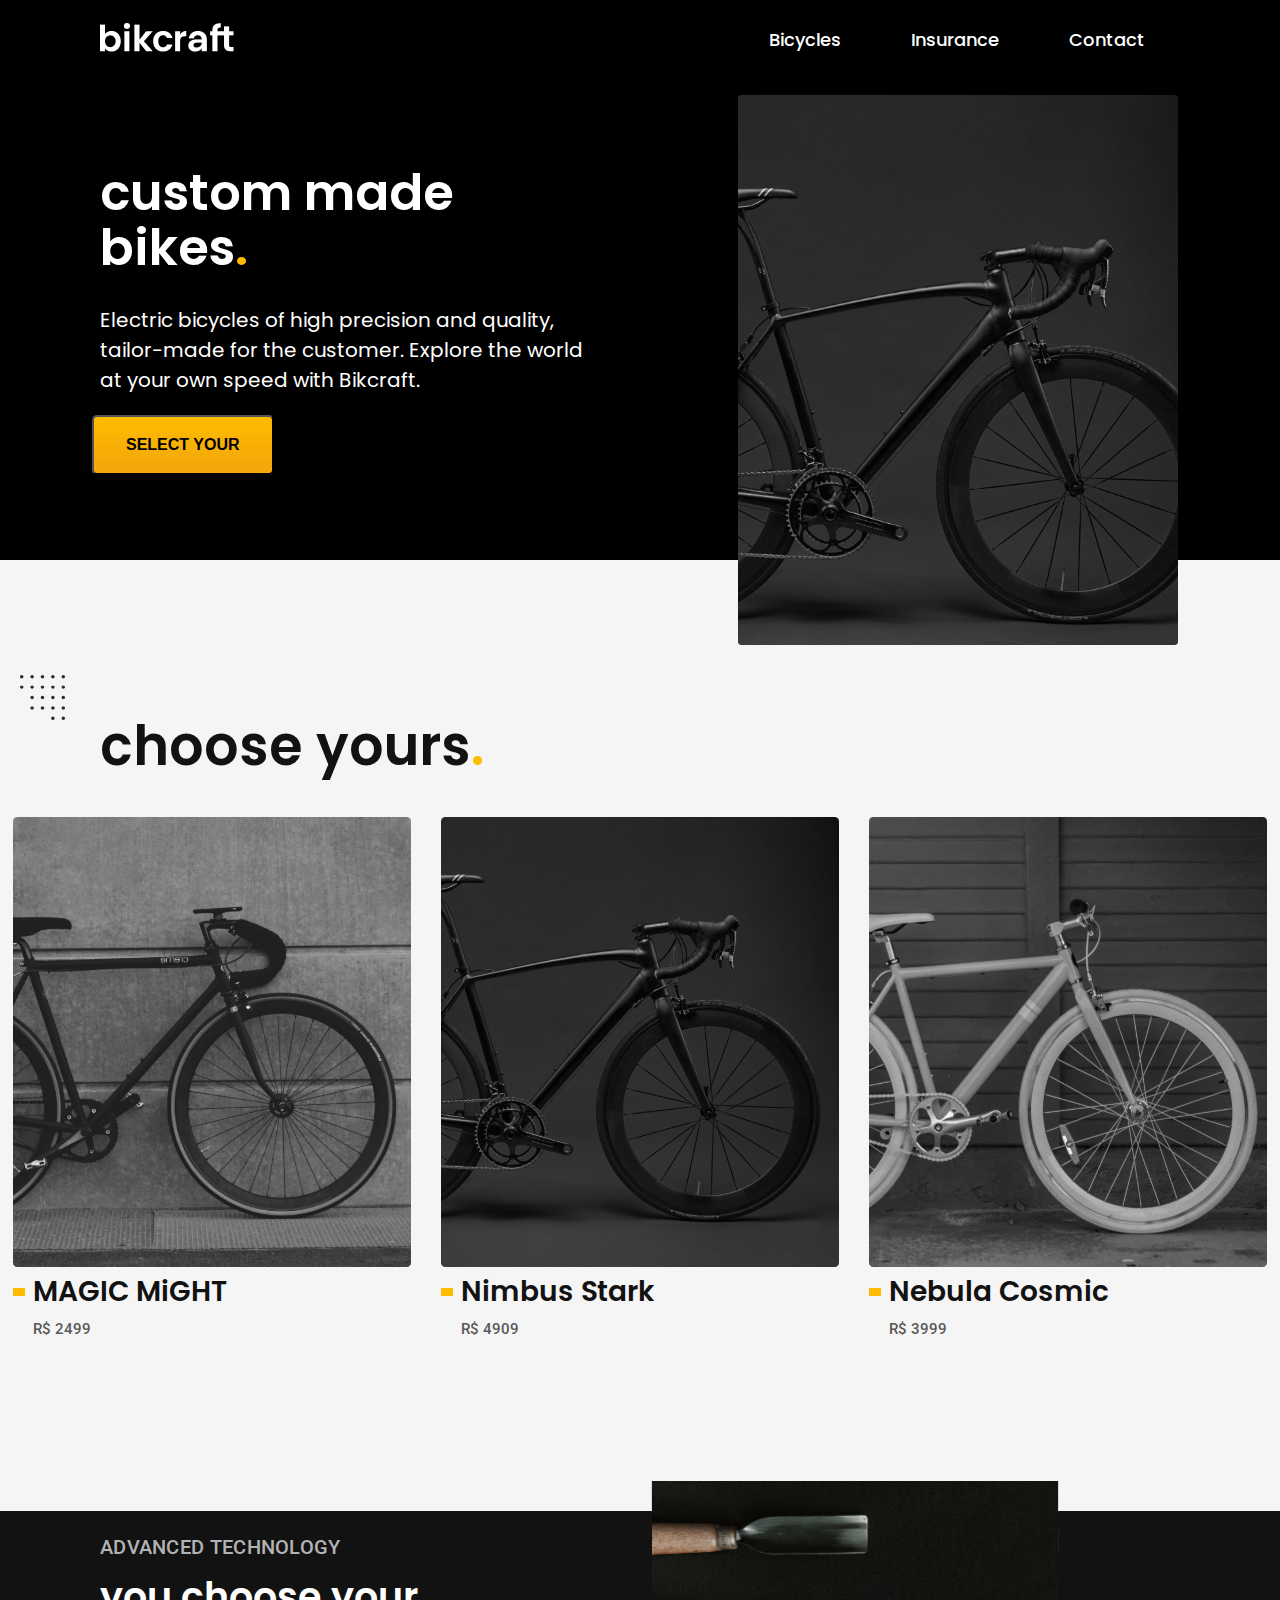
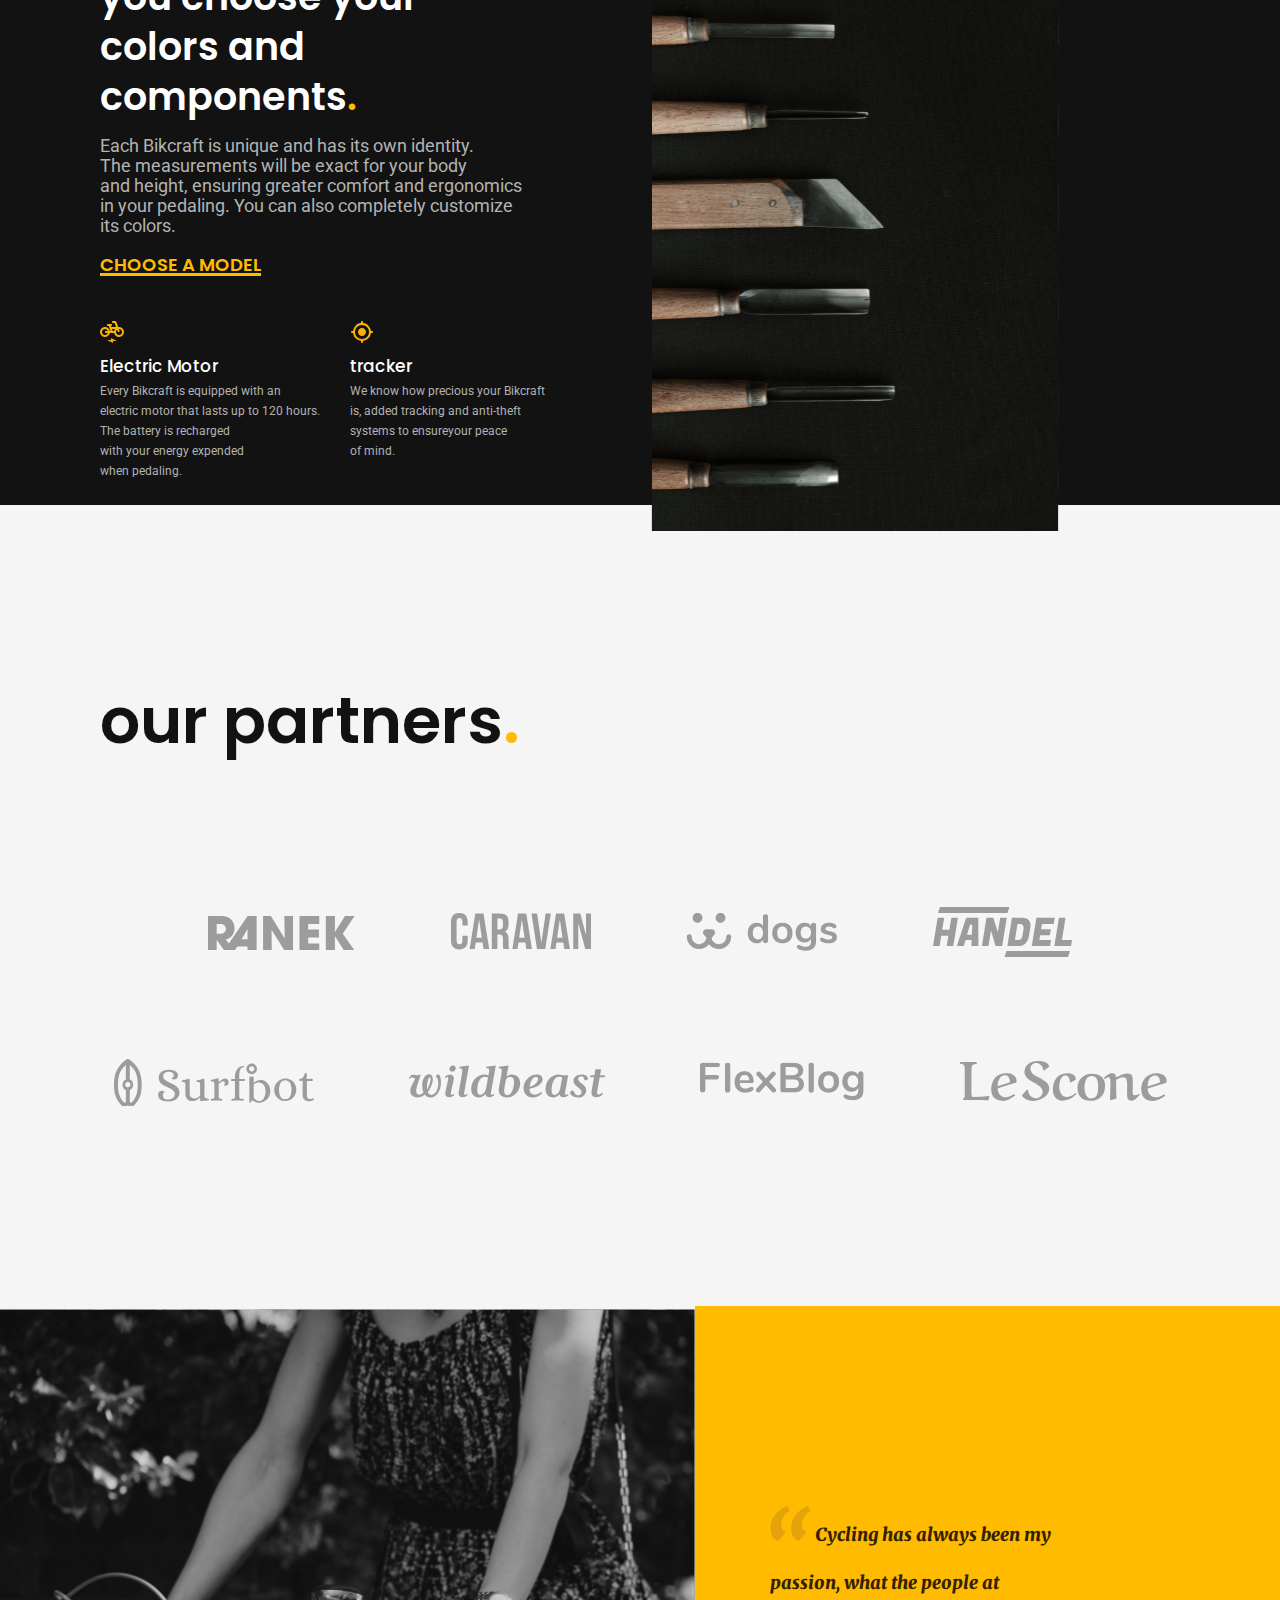
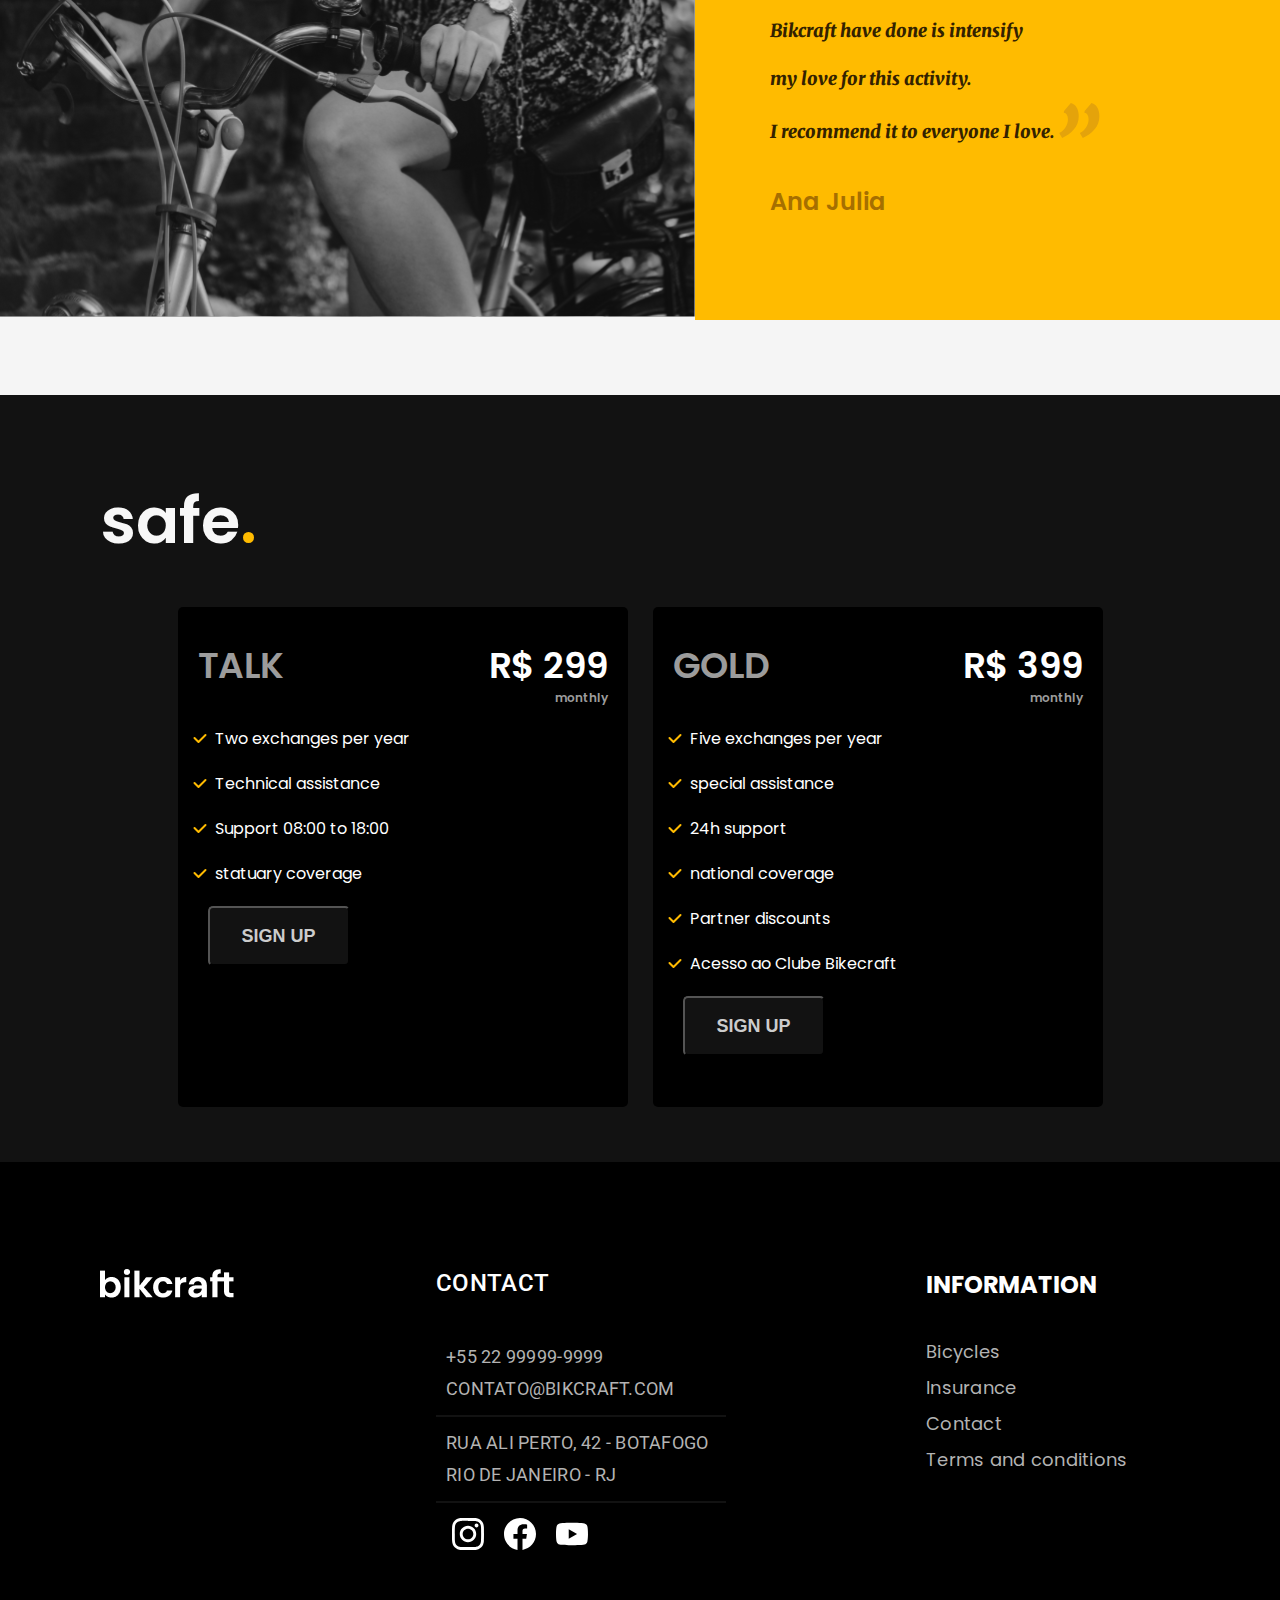
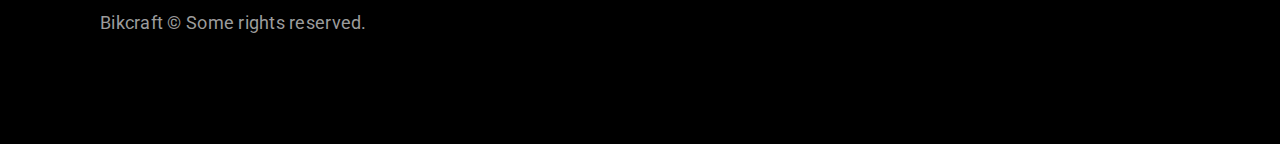
==== commit 96b398ae: "bike-insurance page" ====
--- a/index.html
+++ b/index.html
@@ -19,8 +19,8 @@
       </div>
       <ul>
         <li><a href="./bicycles.html">Bicycles</a></li>
-        <li><a href="">Insurance</a></li>
-        <li><a href="">Contact</a></li>
+        <li><a href="./insurance.html">Insurance</a></li>
+        <li><a href="./contact.html">Contact</a></li>
       </ul>
       <div class="menu-bar">
         <img src="./images/menu-bar.png" alt="menu-bar">
--- a/style.css
+++ b/style.css
@@ -450,7 +450,6 @@
     line-height: 32px;
     letter-spacing: 0.015em;
     color: #9C9C9C;
-    padding-left: 200px;
   }
 /* footer section css End */
 
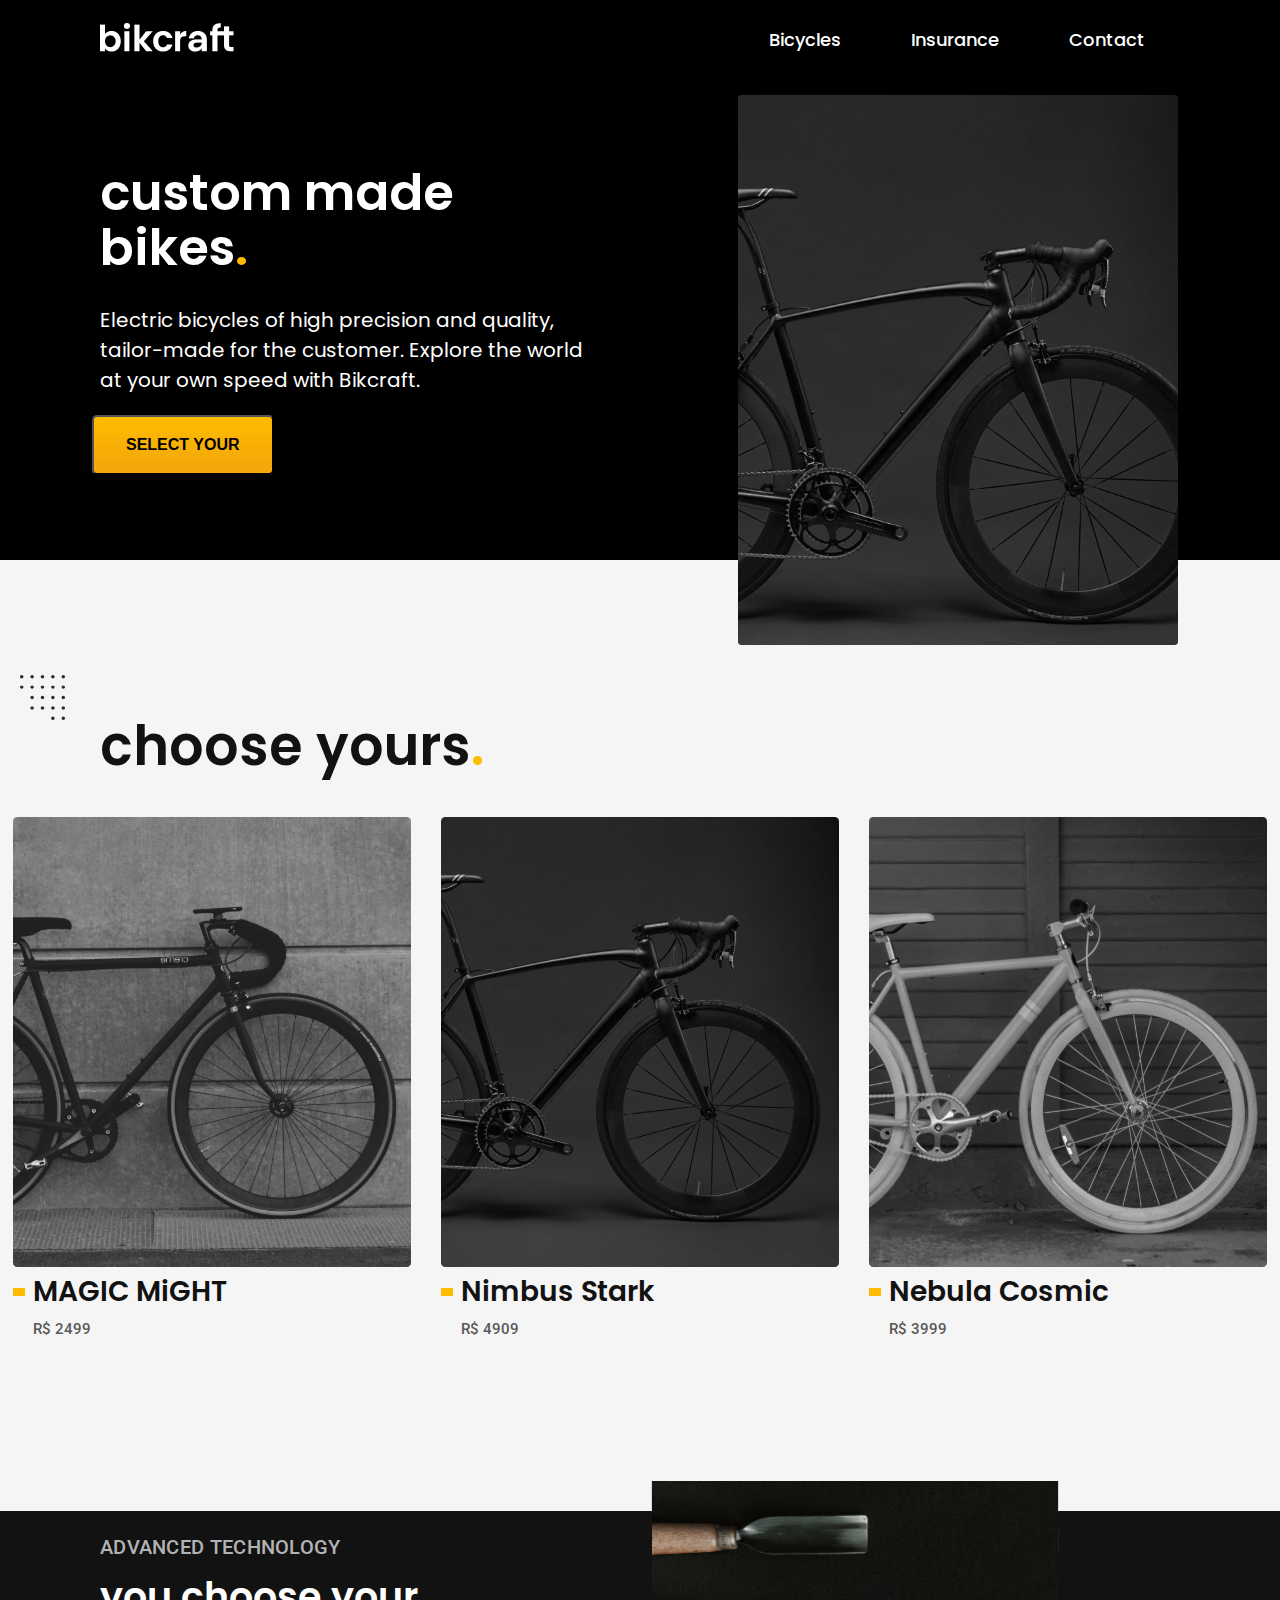
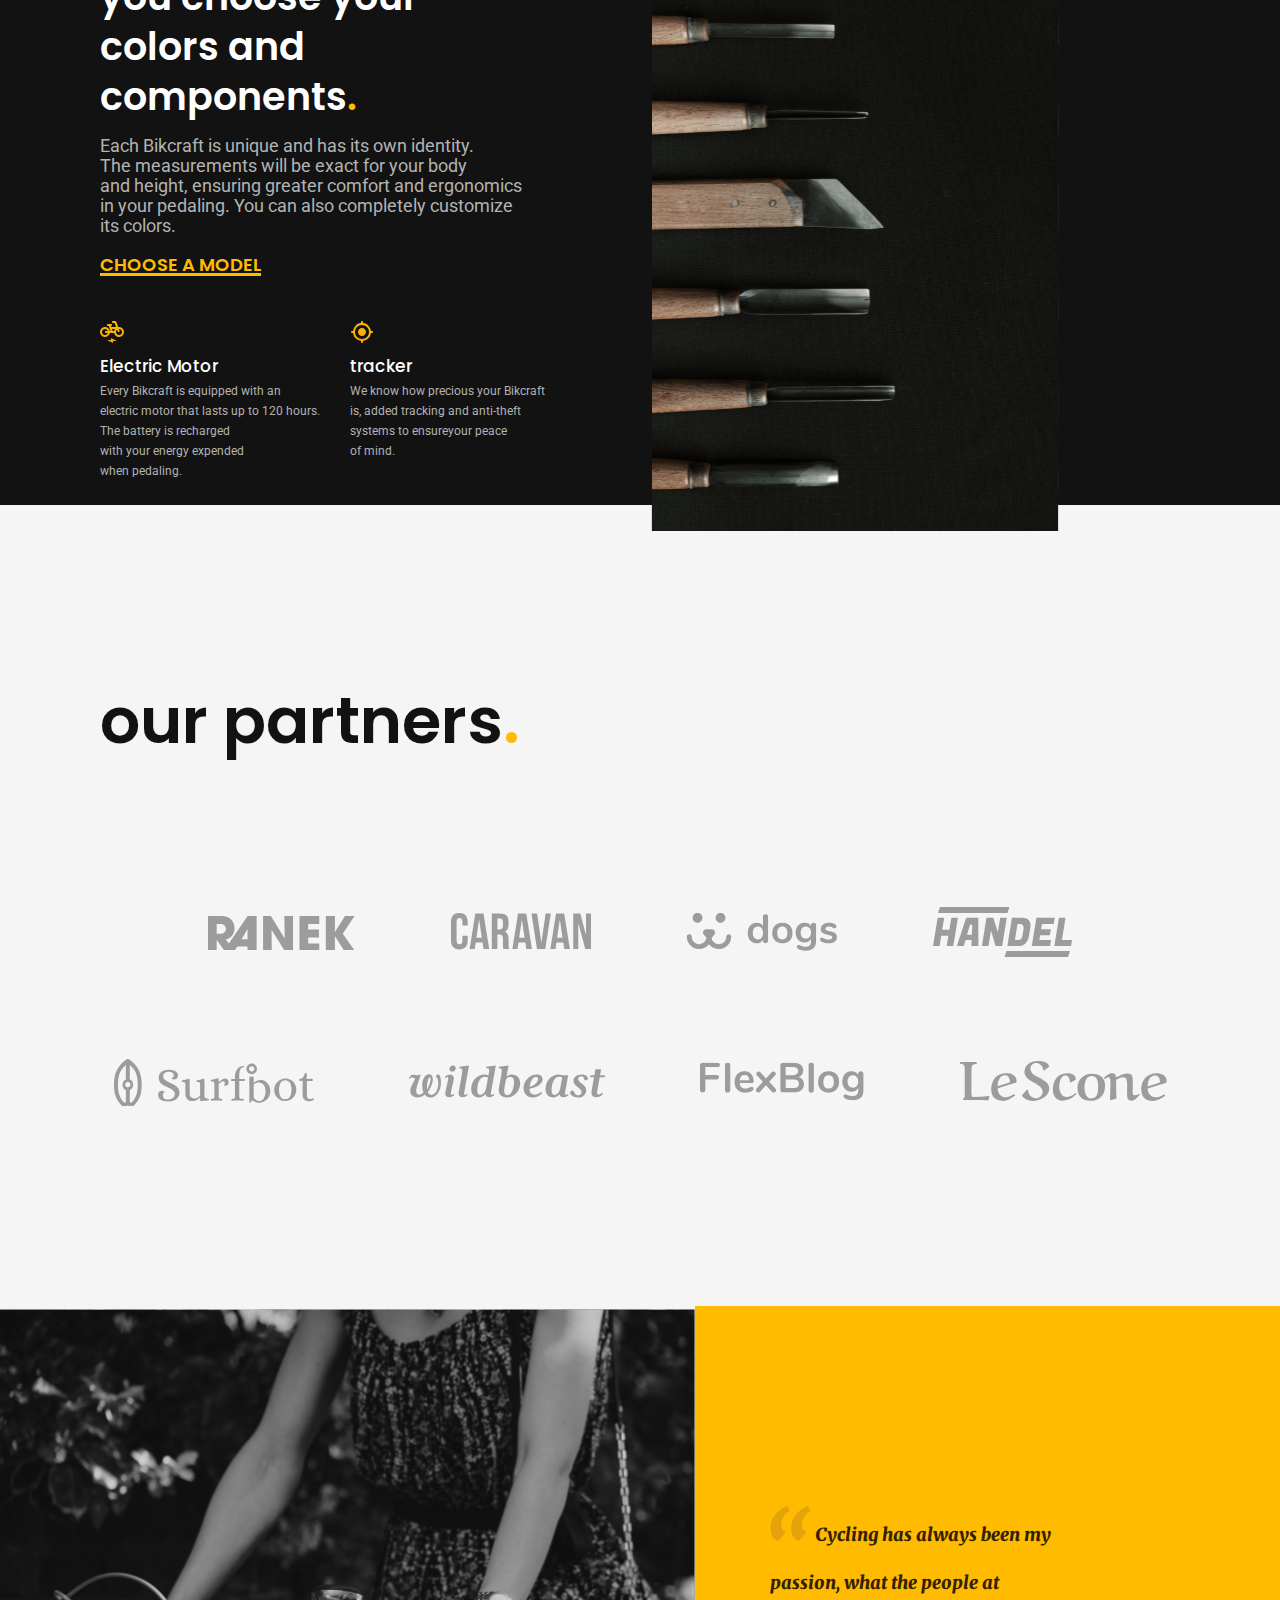
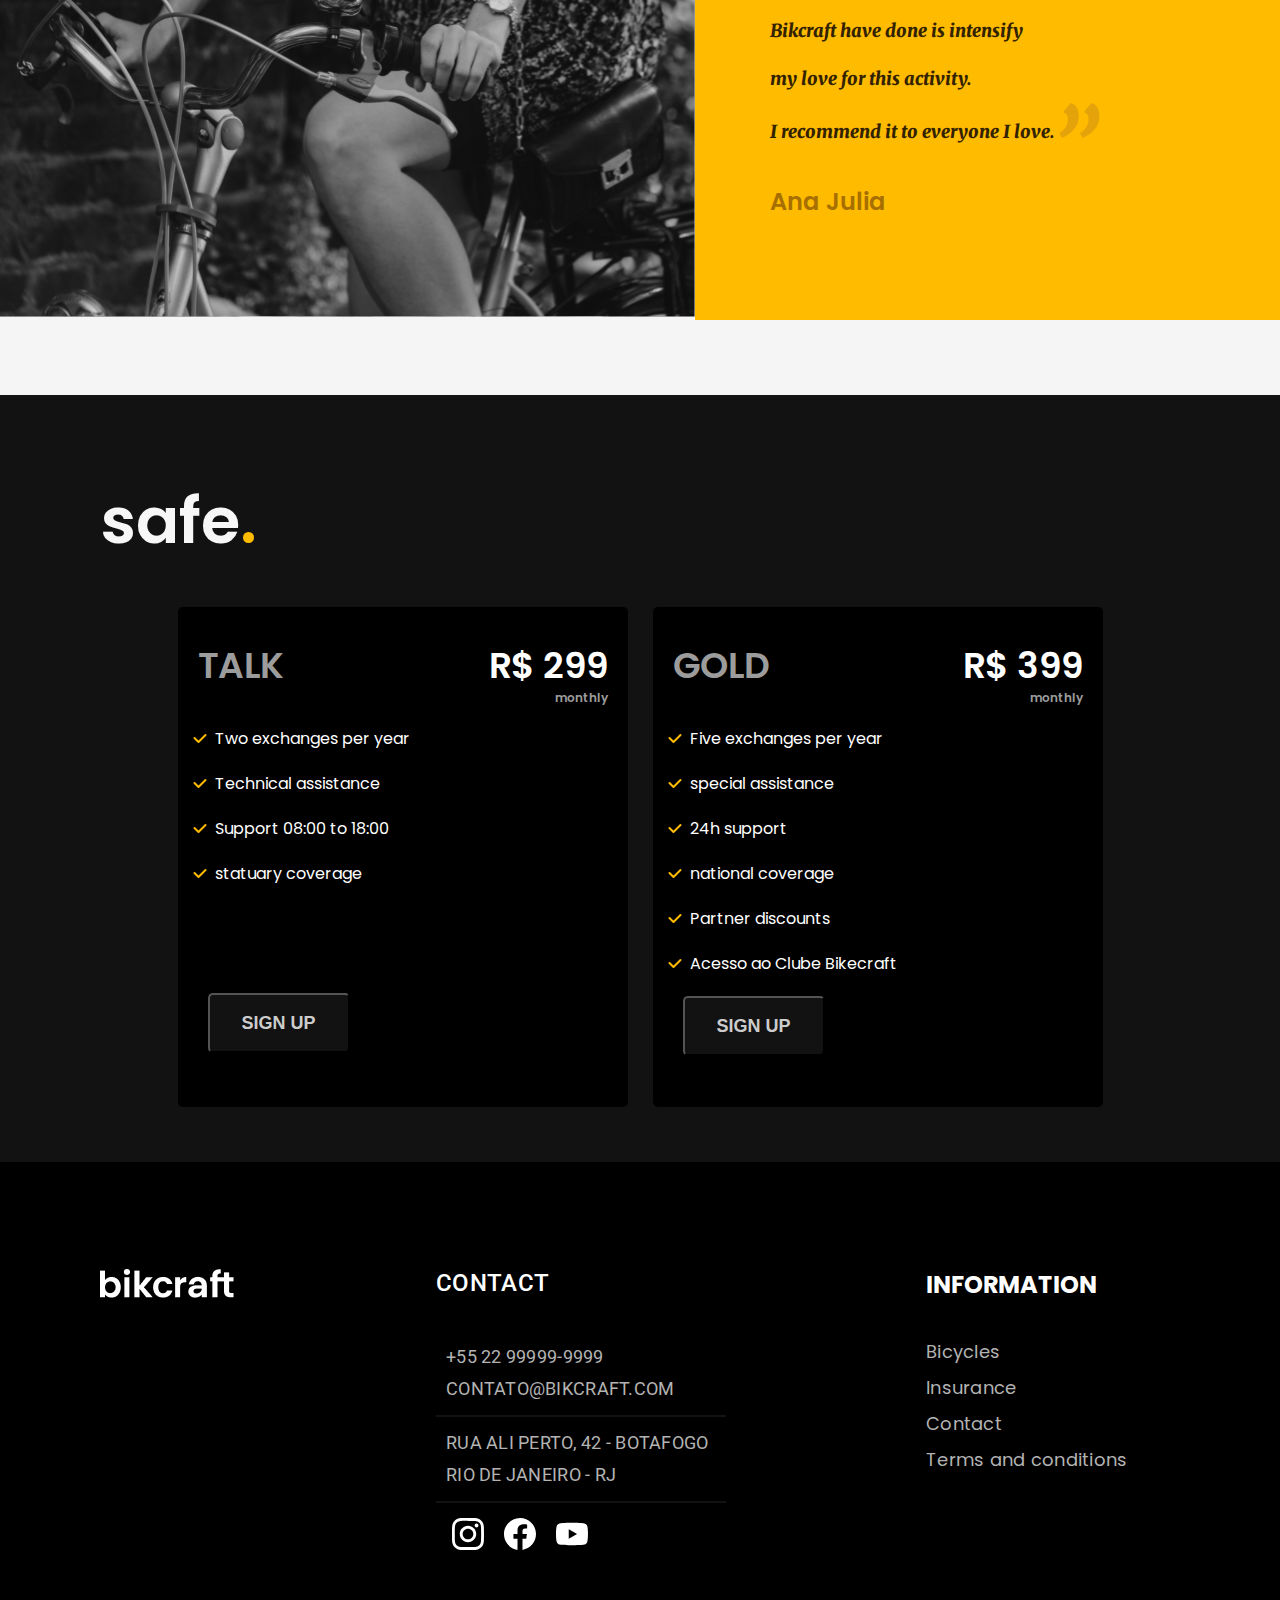
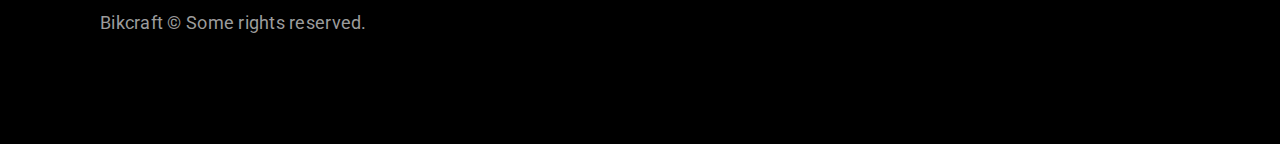
==== commit 98f77724: "bicycle-project end" ====
--- a/index.html
+++ b/index.html
@@ -15,7 +15,7 @@
     <!-- Nav Start -->
     <nav>
       <div class="logo">
-        <img src="./images/logo.png" alt="">
+        <a href="./index.html"><img src="./images/logo.png" alt=""></a>
       </div>
       <ul>
         <li><a href="./bicycles.html">Bicycles</a></li>
@@ -179,7 +179,7 @@
           <img src="./images/truemark.svg" alt="">
           <p>statuary coverage</p>
         </div>
-        <div class="sign-up-btn">
+        <div class="sign-up-btn talk-btn">
           <button>SIGN UP</button>
         </div>
       </div>
@@ -254,10 +254,10 @@
       <div class="information">
         <h2>INFORMATION</h2>
         <div class="information-list">
-          <p><a href="">Bicycles</a></p>
-        <p><a href="">Insurance</a></p>
-        <p><a href="">Contact</a></p>
-        <p><a href="">Terms and conditions</a></p>
+          <p><a href="./bike.html">Bicycles</a></p>
+          <p><a href="./bike-insurance.html">Insurance</a></p>
+          <p><a href="./contact.html">Contact</a></p>
+          <p><a href="./terms.html">Terms and conditions</a></p>
         </div>
       </div>
     </div>
--- a/style.css
+++ b/style.css
@@ -356,6 +356,9 @@
   .features p{
     padding-left: 8px;
   }
+  .talk-btn{
+    padding-top: 87px;
+  }
   .our-plans button{
     padding: 16px 32px;
     background: #121212;
@@ -374,10 +377,12 @@
     justify-content: center;
     gap: 25px;
   }
-.plan:hover
-{
-  cursor: pointer;
-}
+  .plan:hover
+  {
+    cursor: pointer;
+    width: 500px;
+    height: 575px;  
+  }
   .plan:hover h3{
     color: #FFBB00;
     cursor: pointer;
